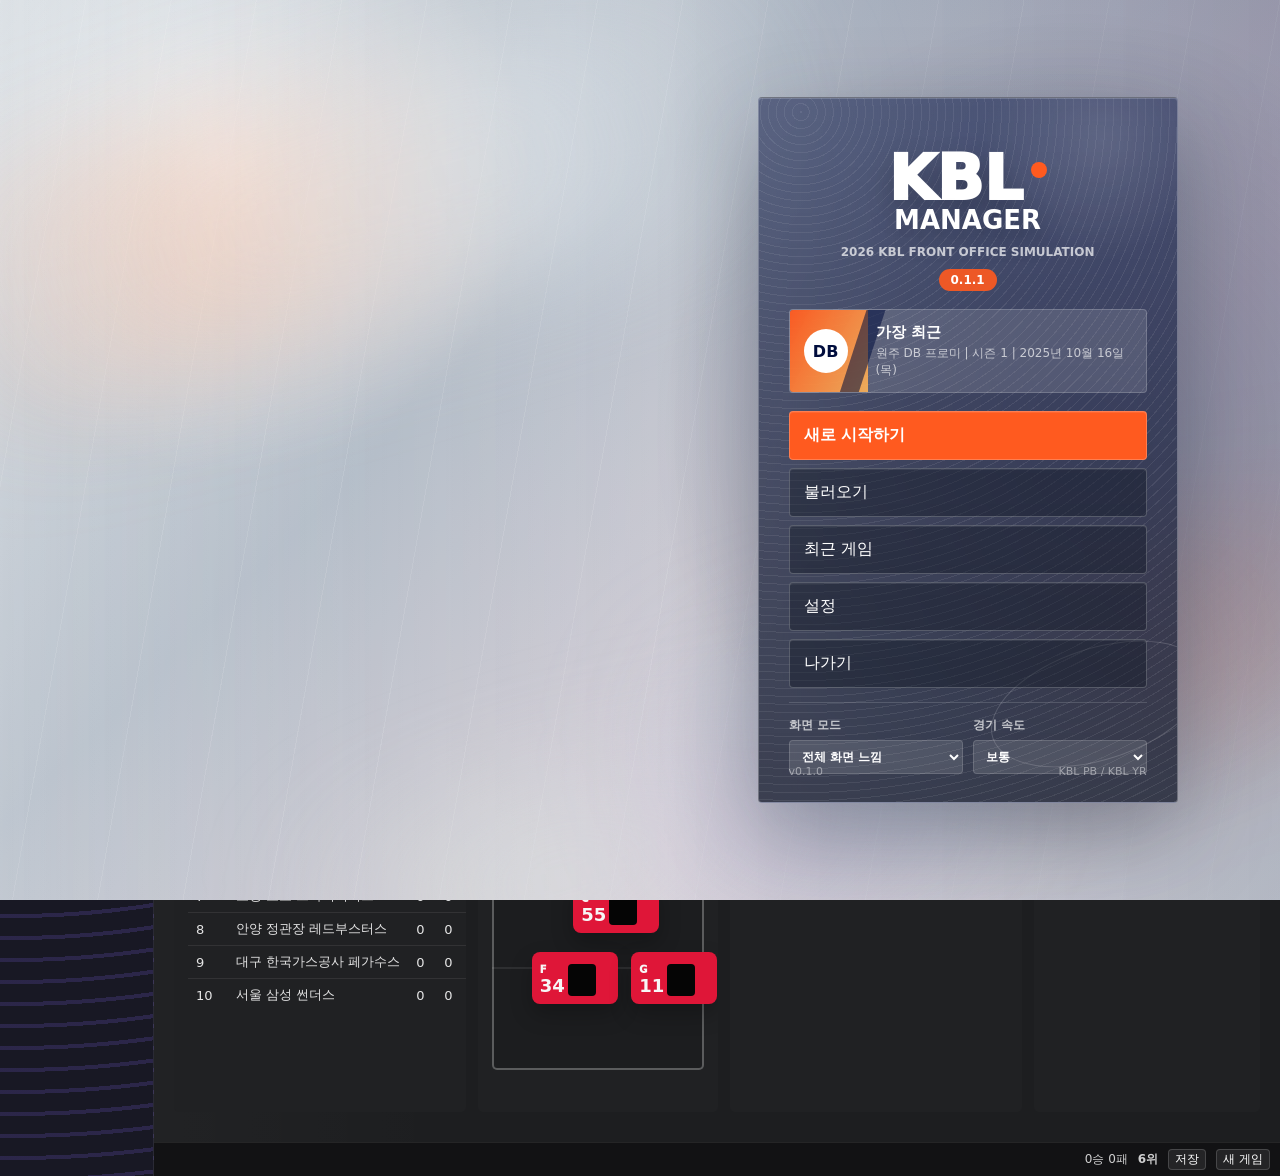
==== index.html @ bbc3db26 "Initial commit: KBL 매니저 게임 (포제션 매치엔진, 훈련/부상/성장 시스템) Co-Authored-By: Claude Sonnet 5 <noreply@anthrop" ====
<!doctype html>
<html lang="ko">
  <head>
    <meta charset="utf-8" />
    <meta name="viewport" content="width=device-width, initial-scale=1" />
    <title>KBL Manager</title>
    <link rel="stylesheet" href="styles.css?v=home-roster-1" />
  </head>
  <body>
    <section id="startScreen" class="start-screen" aria-label="KBL Manager 시작 화면">
      <div class="start-backdrop">
        <div class="aurora aurora-one"></div>
        <div class="aurora aurora-two"></div>
        <div class="aurora aurora-three"></div>
      </div>

      <div class="start-panel">
        <div class="start-logo">
          <span class="kbl-word">KBL</span>
          <span class="manager-word">MANAGER</span>
        </div>
        <p class="start-season">2026 KBL FRONT OFFICE SIMULATION</p>
        <div class="start-version">0.1.1</div>

        <div class="recent-save">
          <div class="save-badge">DB</div>
          <div>
            <strong>가장 최근</strong>
            <span id="startRecentText">원주 DB | 시즌 1 | 1일차</span>
          </div>
        </div>

        <div class="start-menu">
          <button class="start-button primary" id="startNewGame">새로 시작하기</button>
          <button class="start-button" id="startLoadGame">불러오기</button>
          <button class="start-button" id="startRecentGame">최근 게임</button>
          <button class="start-button" id="startSettings">설정</button>
          <button class="start-button" id="startExit">나가기</button>
        </div>

        <div id="startSettingsPanel" class="start-settings" hidden>
          <label>
            화면 모드
            <select>
              <option>전체 화면 느낌</option>
              <option>창 모드</option>
            </select>
          </label>
          <label>
            경기 속도
            <select>
              <option>보통</option>
              <option>빠르게</option>
              <option>천천히</option>
            </select>
          </label>
        </div>

        <footer class="start-footer">
          <span>v0.1.0</span>
          <span>KBL PB / KBL YR</span>
        </footer>
      </div>
    </section>

    <section id="teamSelectScreen" class="team-select-screen hidden" aria-label="구단 선택 화면">
      <div class="team-select-header">
        <button id="backToStart" class="back-button">←</button>
        <div>
          <p class="start-season">NEW CAREER</p>
          <h2>구단 선택</h2>
        </div>
      </div>

      <div class="team-select-layout">
        <div>
          <p class="team-select-copy">
            첫 시즌을 시작할 구단을 선택하세요. 로고 영역은 추후 실제 팀 엠블럼을 넣을 수 있도록 비워뒀습니다.
          </p>
          <div id="newTeamGrid" class="team-card-grid"></div>
        </div>

        <aside class="team-preview">
          <div class="preview-logo-slot" id="previewLogoSlot">LOGO</div>
          <p id="previewCity">연고지</p>
          <h3 id="previewTeamName">팀 선택</h3>
          <div class="preview-color-row">
            <span>팀 컬러</span>
            <strong id="previewColorName">-</strong>
          </div>
          <button id="confirmTeam" class="start-button primary">선택하고 시작</button>
        </aside>
      </div>
    </section>

    <section id="managerSetupScreen" class="manager-setup-screen hidden" aria-label="매니저 생성 화면">
      <div class="team-select-header">
        <button id="backToTeamSelect" class="back-button">←</button>
        <div>
          <p class="start-season">MANAGER PROFILE</p>
          <h2>매니저 생성</h2>
        </div>
      </div>

      <div class="manager-setup-layout">
        <section class="manager-form-panel">
          <label class="manager-name-field">
            매니저 이름
            <input id="managerNameInput" type="text" value="김감독" maxlength="16" />
          </label>

          <div class="manager-origin-list" id="managerOriginList"></div>
        </section>

        <section class="manager-attribute-panel">
          <div class="panel-heading">
            <h3>능력치 커스터마이징</h3>
            <span id="managerPointText">잔여 포인트 0</span>
          </div>
          <div id="managerAttributeList" class="manager-attribute-list"></div>
          <button id="confirmManager" class="start-button primary">커리어 시작</button>
        </section>
      </div>
    </section>

    <section id="careerIntroScreen" class="career-intro-screen hidden" aria-label="커리어 시작 안내">
      <div class="intro-office-bg">
        <div class="intro-wall-frame jersey"></div>
        <div class="intro-wall-frame photo one"></div>
        <div class="intro-wall-frame photo two"></div>
        <div class="intro-table"></div>
        <div class="intro-chair left"></div>
        <div class="intro-chair right"></div>
      </div>

      <header class="intro-topbar">
        <button id="introBack" class="intro-back-button">←</button>
        <strong>KM</strong>
        <button id="introNext" class="intro-next-button">다음 ›</button>
      </header>

      <main id="introContent" class="intro-content"></main>
    </section>

    <div class="app-shell">
      <aside class="sidebar">
        <div class="club-crest" id="clubCrest">KM</div>
        <label class="team-picker">
          <span>내 구단</span>
          <select id="teamSelect"></select>
        </label>
        <nav class="main-nav" aria-label="게임 메뉴">
          <button class="nav-button active" data-view="dashboard">홈</button>
          <button class="nav-button" data-view="inbox">수신함</button>
          <button class="nav-button" data-view="roster">선수단</button>
          <button class="nav-button" data-view="lineup">선수단 개요</button>
          <button class="nav-button" data-view="tactics">전술</button>
          <button class="nav-button" data-view="training">훈련</button>
          <button class="nav-button" data-view="schedule">주요 일정</button>
          <button class="nav-button" data-view="league">대회</button>
          <button class="nav-button" data-view="records">기록</button>
          <button class="nav-button" data-view="office">구단 정보</button>
          <button class="nav-button" data-view="office">구단 비전</button>
          <button class="nav-button" data-view="office">재정</button>
          <button class="nav-button" data-view="training">육성 센터</button>
        </nav>
      </aside>

      <main class="main-panel">
        <header class="game-topbar">
          <div class="club-title">
            <h2 id="clubName">팀 선택 중</h2>
            <p id="clubSubtitle">KBL 프리시즌</p>
          </div>
          <div class="search-strip">
            <span>검색</span>
            <strong id="topSummary">KBL 정규리그 준비 중</strong>
          </div>
          <div class="topbar-status">
            <span id="seasonLabel">시즌 1</span>
            <strong id="dateChip">프리시즌</strong>
            <button id="advanceDay" class="top-action-button">다음 읽기 ››</button>
            <button id="playNext" class="top-action-button subtle">다음 경기</button>
            <button id="finishSeason" class="top-action-button subtle" title="남은 정규시즌+플레이오프를 자동으로 진행">시즌 종료 ⏭</button>
          </div>
        </header>

        <div class="game-tabs">
          <button class="tab-button active">수신함</button>
          <button class="tab-button">소셜 피드</button>
          <button class="tab-button">뉴스</button>
          <button class="tab-button">리그 소식</button>
          <button class="tab-button">세계 소식</button>
          <button class="tab-button">이적 시장 뉴스</button>
        </div>

        <div class="game-content-shell">
          <aside class="inbox-panel">
            <button class="read-next-button">다음 읽기 ››</button>
            <div class="inbox-filter">
              <span>모든 항목</span>
              <button>≡</button>
            </div>
            <div id="inboxList" class="inbox-list"></div>
          </aside>
          <section id="viewRoot" class="view-root"></section>
        </div>

        <footer class="game-footer">
          <span id="recordText">0승 0패</span>
          <strong id="rankText">-위</strong>
          <button id="saveGame" class="footer-button">저장</button>
          <button id="resetGame" class="footer-button">새 게임</button>
        </footer>
      </main>
    </div>

    <template id="dashboardTemplate">
      <div class="metric-grid">
        <article class="metric-card">
          <span>리그 순위</span>
          <strong data-field="rank">-</strong>
          <p data-field="rankNote">개막 전입니다.</p>
        </article>
        <article class="metric-card">
          <span>팀 분위기</span>
          <strong data-field="morale">-</strong>
          <p>최근 경기와 로테이션 관리에 따라 변합니다.</p>
        </article>
        <article class="metric-card">
          <span>체력</span>
          <strong data-field="stamina">-</strong>
          <p>연전이 많을수록 소모됩니다.</p>
        </article>
        <article class="metric-card">
          <span>예산</span>
          <strong data-field="budget">-</strong>
          <p>스카우트와 트레이드 재료로 쓰입니다.</p>
        </article>
      </div>

      <div class="two-column">
        <section class="panel">
          <div class="panel-heading">
            <h3>오늘의 업무</h3>
            <button class="mini-button" data-action="staff-meeting">회의</button>
          </div>
          <ul class="task-list" data-field="tasks"></ul>
        </section>
        <section class="panel">
          <div class="panel-heading">
            <h3>최근 소식</h3>
          </div>
          <div class="news-feed" data-field="news"></div>
        </section>
      </div>
    </template>

    <script src="data/game_players.js?v=1"></script>
    <script src="engine.js?v=1"></script>
    <script src="app.js?v=home-roster-1"></script>
  </body>
</html>
---- styles.css ----
:root {
  color-scheme: light;
  --ink: #17202a;
  --muted: #667085;
  --line: #d8dee8;
  --paper: #f7f8fb;
  --panel: #ffffff;
  --kbl-pb: #000d3d;
  --kbl-yr: #ff5a1f;
  --navy: var(--kbl-pb);
  --teal: #0c7c7b;
  --red: #b83232;
  --gold: #d49a22;
  --green: #287d45;
  --shadow: 0 16px 40px rgba(23, 32, 42, 0.12);
}

* {
  box-sizing: border-box;
}

body {
  margin: 0;
  min-width: 320px;
  min-height: 100vh;
  color: var(--ink);
  background: var(--paper);
  font-family:
    "Segoe UI",
    "Malgun Gothic",
    system-ui,
    sans-serif;
}

button,
select {
  font: inherit;
}

button {
  cursor: pointer;
}

.start-screen {
  position: fixed;
  inset: 0;
  z-index: 20;
  display: grid;
  grid-template-columns: minmax(0, 1fr) minmax(330px, 420px);
  align-items: center;
  min-height: 100vh;
  padding: 52px clamp(24px, 8vw, 112px);
  overflow: hidden;
  color: #fff;
  background:
    radial-gradient(circle at 17% 18%, rgba(255, 255, 255, 0.66), transparent 24%),
    linear-gradient(135deg, #cfd6dc 0%, #aeb8c4 38%, #d6ccd4 70%, #edf0ef 100%);
}

.start-screen.hidden {
  display: none;
}

.start-backdrop {
  position: absolute;
  inset: 0;
  overflow: hidden;
}

.start-backdrop::before {
  position: absolute;
  inset: 0;
  content: "";
  background:
    linear-gradient(90deg, rgba(255, 255, 255, 0.28), transparent 30%, rgba(0, 13, 61, 0.08)),
    repeating-linear-gradient(100deg, rgba(255, 255, 255, 0.14) 0 1px, transparent 1px 84px);
  opacity: 0.74;
}

.start-backdrop::after {
  position: absolute;
  inset: 0;
  content: "";
  background:
    radial-gradient(circle at 84% 48%, rgba(0, 13, 61, 0.24), transparent 36%),
    linear-gradient(90deg, transparent 0%, rgba(255, 255, 255, 0.16) 52%, rgba(0, 13, 61, 0.2) 100%);
}

.aurora {
  position: absolute;
  border-radius: 999px;
  filter: blur(54px);
  opacity: 0.66;
  transform: rotate(-16deg);
  animation: aurora-drift 24s ease-in-out infinite alternate;
  will-change: transform, opacity;
}

.aurora-one {
  top: 8vh;
  left: -10vw;
  width: 76vw;
  height: 20vw;
  background: linear-gradient(90deg, transparent, rgba(247, 190, 160, 0.72), rgba(232, 238, 242, 0.78), transparent);
}

.aurora-two {
  right: -16vw;
  bottom: 12vh;
  width: 68vw;
  height: 18vw;
  background: linear-gradient(90deg, transparent, rgba(166, 193, 219, 0.76), rgba(255, 90, 31, 0.26), transparent);
  animation-duration: 30s;
  animation-delay: -8s;
}

.aurora-three {
  left: 22vw;
  bottom: -6vh;
  width: 58vw;
  height: 16vw;
  background: linear-gradient(90deg, transparent, rgba(215, 224, 221, 0.84), rgba(188, 175, 209, 0.5), transparent);
  animation-duration: 36s;
  animation-delay: -14s;
}

@keyframes aurora-drift {
  0% {
    opacity: 0.5;
    transform: translate3d(-2vw, -1vh, 0) rotate(-16deg) scale(1);
  }

  50% {
    opacity: 0.74;
    transform: translate3d(4vw, 2vh, 0) rotate(-10deg) scale(1.08);
  }

  100% {
    opacity: 0.58;
    transform: translate3d(8vw, -2vh, 0) rotate(-20deg) scale(1.02);
  }
}

.team-select-screen,
.manager-setup-screen {
  position: fixed;
  inset: 0;
  z-index: 21;
  min-height: 100vh;
  padding: 34px clamp(18px, 5vw, 72px);
  overflow-y: auto;
  color: #fff;
  background:
    radial-gradient(circle at 18% 10%, rgba(255, 90, 31, 0.26), transparent 28%),
    radial-gradient(circle at 84% 22%, rgba(255, 255, 255, 0.13), transparent 26%),
    linear-gradient(145deg, #000d3d 0%, #07184e 52%, #080b1e 100%);
}

.team-select-screen.hidden,
.manager-setup-screen.hidden {
  display: none;
}

.team-select-header {
  display: flex;
  align-items: center;
  gap: 18px;
  max-width: 1220px;
  margin: 0 auto 24px;
}

.team-select-header h2 {
  margin: 0;
  font-size: 38px;
}

.back-button {
  display: grid;
  width: 44px;
  height: 44px;
  place-items: center;
  border: 1px solid rgba(255, 255, 255, 0.18);
  border-radius: 8px;
  color: #fff;
  background: rgba(255, 255, 255, 0.1);
  font-size: 22px;
}

.team-select-layout {
  display: grid;
  grid-template-columns: minmax(0, 1fr) 330px;
  gap: 22px;
  max-width: 1220px;
  margin: 0 auto;
}

.team-select-copy {
  max-width: 680px;
  margin: 0 0 16px;
  color: rgba(255, 255, 255, 0.72);
}

.team-card-grid {
  display: grid;
  grid-template-columns: repeat(2, minmax(0, 1fr));
  gap: 10px;
}

.team-card {
  display: grid;
  grid-template-columns: 72px minmax(0, 1fr);
  align-items: center;
  min-height: 78px;
  border: 2px solid rgba(255, 255, 255, 0.08);
  border-radius: 8px;
  padding: 10px;
  color: var(--team-contrast, #fff);
  text-align: left;
  background: var(--team-color);
}

.team-card.active {
  border-color: var(--kbl-yr);
  box-shadow: 0 0 0 2px rgba(255, 90, 31, 0.28);
}

.team-logo-slot {
  display: grid;
  width: 54px;
  height: 54px;
  place-items: center;
  border: 1px dashed rgba(255, 255, 255, 0.55);
  border-radius: 8px;
  color: rgba(255, 255, 255, 0.76);
  font-size: 10px;
  font-weight: 900;
  background: rgba(0, 0, 0, 0.1);
}

.team-card strong,
.team-card span {
  display: block;
}

.team-card strong {
  overflow-wrap: anywhere;
  font-size: 18px;
  line-height: 1.15;
}

.team-card span {
  margin-top: 5px;
  font-size: 12px;
  opacity: 0.76;
}

.team-preview {
  position: sticky;
  top: 24px;
  align-self: start;
  padding: 24px;
  border: 1px solid rgba(255, 255, 255, 0.16);
  border-radius: 8px;
  background: rgba(255, 255, 255, 0.1);
  backdrop-filter: blur(12px);
}

.preview-logo-slot {
  display: grid;
  width: 120px;
  height: 120px;
  place-items: center;
  margin-bottom: 22px;
  border: 2px dashed rgba(255, 255, 255, 0.5);
  border-radius: 8px;
  color: rgba(255, 255, 255, 0.7);
  font-weight: 900;
  background: var(--preview-color, rgba(255, 255, 255, 0.1));
}

.team-preview p,
.team-preview h3 {
  margin: 0;
}

.team-preview p {
  color: rgba(255, 255, 255, 0.68);
  font-weight: 700;
}

.team-preview h3 {
  margin-top: 6px;
  font-size: 28px;
  line-height: 1.12;
}

.preview-color-row {
  display: flex;
  justify-content: space-between;
  gap: 12px;
  margin: 24px 0;
  padding-top: 18px;
  border-top: 1px solid rgba(255, 255, 255, 0.16);
  color: rgba(255, 255, 255, 0.72);
}

.preview-color-row strong {
  color: #fff;
}

.manager-setup-layout {
  display: grid;
  grid-template-columns: minmax(340px, 440px) minmax(0, 1fr);
  gap: 22px;
  max-width: 1220px;
  margin: 0 auto;
}

.manager-form-panel,
.manager-attribute-panel {
  border: 1px solid rgba(255, 255, 255, 0.16);
  border-radius: 8px;
  padding: 22px;
  background: rgba(255, 255, 255, 0.1);
  backdrop-filter: blur(12px);
}

.manager-name-field {
  display: grid;
  gap: 9px;
  margin-bottom: 18px;
  color: rgba(255, 255, 255, 0.74);
  font-size: 13px;
  font-weight: 800;
}

.manager-name-field input {
  width: 100%;
  border: 1px solid rgba(255, 255, 255, 0.18);
  border-radius: 8px;
  padding: 13px 14px;
  color: #fff;
  background: rgba(0, 13, 61, 0.44);
  font-size: 18px;
  font-weight: 800;
}

.manager-origin-list {
  display: grid;
  gap: 10px;
}

.origin-card {
  display: grid;
  grid-template-columns: 48px minmax(0, 1fr);
  align-items: center;
  gap: 12px;
  min-height: 78px;
  border: 2px solid rgba(255, 255, 255, 0.1);
  border-radius: 8px;
  padding: 12px;
  color: #fff;
  text-align: left;
  background: rgba(255, 255, 255, 0.1);
}

.origin-card.active {
  border-color: var(--kbl-yr);
  background: rgba(255, 90, 31, 0.18);
  box-shadow: 0 0 0 2px rgba(255, 90, 31, 0.2);
}

.origin-icon {
  display: grid;
  width: 48px;
  height: 48px;
  place-items: center;
  border-radius: 8px;
  color: var(--kbl-pb);
  background: #fff;
  font-weight: 950;
}

.origin-card strong,
.origin-card span {
  display: block;
}

.origin-card strong {
  font-size: 17px;
}

.origin-card span {
  margin-top: 5px;
  color: rgba(255, 255, 255, 0.7);
  font-size: 12px;
  line-height: 1.4;
}

.manager-attribute-panel .panel-heading {
  color: #fff;
}

.manager-attribute-panel .panel-heading span {
  color: rgba(255, 255, 255, 0.72);
  font-size: 13px;
  font-weight: 800;
}

.manager-attribute-list {
  display: grid;
  gap: 12px;
  margin-bottom: 18px;
}

.manager-attribute-row {
  display: grid;
  grid-template-columns: 150px minmax(160px, 1fr) 44px;
  align-items: center;
  gap: 14px;
  padding: 12px;
  border-radius: 8px;
  background: rgba(0, 13, 61, 0.38);
}

.manager-attribute-row label {
  color: rgba(255, 255, 255, 0.86);
  font-weight: 800;
}

.manager-attribute-row input {
  width: 100%;
  accent-color: var(--kbl-yr);
}

.manager-attribute-value {
  display: grid;
  min-width: 40px;
  place-items: center;
  border-radius: 999px;
  padding: 5px 8px;
  color: var(--kbl-pb);
  background: #fff;
  font-size: 13px;
  font-weight: 950;
}

.career-intro-screen {
  position: fixed;
  inset: 0;
  z-index: 22;
  min-height: 100vh;
  overflow: hidden;
  color: #fff;
  background:
    linear-gradient(rgba(0, 0, 0, 0.28), rgba(0, 0, 0, 0.45)),
    #5c5c58;
}

.career-intro-screen.hidden {
  display: none;
}

.intro-office-bg {
  position: absolute;
  inset: 0;
  overflow: hidden;
  background:
    linear-gradient(110deg, rgba(22, 22, 23, 0.42), transparent 44%),
    linear-gradient(180deg, #6d6e6a 0 18%, #9a9992 18% 52%, #3e3f40 52% 100%);
}

.intro-office-bg::before {
  position: absolute;
  inset: 0 0 auto;
  height: 130px;
  content: "";
  background:
    linear-gradient(90deg, rgba(255, 255, 255, 0.08) 1px, transparent 1px),
    linear-gradient(rgba(255, 255, 255, 0.08) 1px, transparent 1px),
    linear-gradient(180deg, #242424, #333);
  background-size: 86px 86px, 86px 86px, auto;
  transform: skewY(3deg);
  transform-origin: top left;
}

.intro-office-bg::after {
  position: absolute;
  inset: 46% 0 0;
  content: "";
  background:
    radial-gradient(circle at 52% 44%, rgba(255, 255, 255, 0.14), transparent 16%),
    linear-gradient(90deg, rgba(0, 0, 0, 0.34), transparent 35%, rgba(0, 0, 0, 0.44));
}

.intro-wall-frame {
  position: absolute;
  z-index: 1;
  border: 8px solid #181818;
  background: rgba(255, 255, 255, 0.26);
  box-shadow: 0 8px 22px rgba(0, 0, 0, 0.34);
}

.intro-wall-frame.jersey {
  top: 16%;
  right: 35%;
  width: 84px;
  height: 132px;
  background: linear-gradient(90deg, #aa2030 0 70%, #ddd 70%);
}

.intro-wall-frame.photo.one {
  top: 14%;
  right: 20%;
  width: 150px;
  height: 78px;
}

.intro-wall-frame.photo.two {
  top: 10%;
  right: 6%;
  width: 170px;
  height: 86px;
}

.intro-table {
  position: absolute;
  right: 24%;
  bottom: 12%;
  z-index: 1;
  width: 460px;
  height: 160px;
  background: linear-gradient(140deg, #5c4032, #261b18);
  box-shadow: 0 28px 70px rgba(0, 0, 0, 0.4);
  transform: skewX(-12deg);
}

.intro-chair {
  position: absolute;
  bottom: 18%;
  z-index: 1;
  width: 120px;
  height: 210px;
  border-radius: 8px;
  background: linear-gradient(180deg, #181818, #050505);
  opacity: 0.82;
}

.intro-chair.left {
  left: 16%;
}

.intro-chair.right {
  right: 17%;
}

.intro-topbar {
  position: relative;
  z-index: 3;
  display: grid;
  grid-template-columns: 86px 1fr 164px;
  align-items: center;
  height: 46px;
  background: rgba(20, 20, 20, 0.82);
}

.intro-topbar strong {
  justify-self: end;
  margin-right: 28px;
  font-weight: 950;
}

.intro-back-button,
.intro-next-button {
  height: 38px;
  border: 0;
  color: #fff;
}

.intro-back-button {
  width: 84px;
  background: transparent;
  font-size: 28px;
}

.intro-next-button {
  justify-self: end;
  width: 164px;
  border-radius: 4px;
  background: linear-gradient(180deg, #c98623, #a86911);
  font-weight: 900;
}

.intro-content {
  position: relative;
  z-index: 2;
  display: grid;
  min-height: calc(100vh - 46px);
  place-items: center;
  padding: 46px 24px;
}

.intro-card {
  width: min(1150px, 78vw);
  border-radius: 7px;
  background: rgba(25, 25, 25, 0.9);
  box-shadow: 0 22px 70px rgba(0, 0, 0, 0.42);
  overflow: hidden;
}

.intro-news-ribbon {
  display: flex;
  align-items: center;
  justify-content: space-between;
  height: 34px;
  padding: 0 14px;
  color: #111;
  background: #ffde2e;
  font-size: 12px;
  font-weight: 950;
}

.intro-article {
  display: grid;
  grid-template-columns: 300px minmax(0, 1fr);
  gap: 10px;
  padding: 24px;
}

.intro-article h2 {
  grid-column: 1 / -1;
  margin: 0 0 8px;
  color: #ffde2e;
  font-size: 26px;
}

.intro-media-stack {
  display: grid;
  gap: 10px;
}

.intro-image-placeholder,
.intro-welcome-card {
  min-height: 174px;
  border-radius: 3px;
  background:
    linear-gradient(135deg, rgba(255, 90, 31, 0.72), rgba(0, 13, 61, 0.76)),
    #333;
}

.intro-image-placeholder {
  display: grid;
  place-items: center;
  color: rgba(255, 255, 255, 0.8);
  font-size: 28px;
  font-weight: 950;
}

.intro-welcome-card {
  display: grid;
  align-content: end;
  padding: 22px;
}

.intro-welcome-card strong {
  font-size: 30px;
}

.intro-article-body {
  padding: 0 0 0 0;
  color: rgba(255, 255, 255, 0.94);
  font-size: 16px;
  line-height: 1.75;
}

.intro-dialogue {
  width: min(1150px, 80vw);
  display: grid;
  gap: 16px;
}

.intro-message {
  display: grid;
  grid-template-columns: 56px minmax(0, 1fr);
  gap: 14px;
  padding: 12px;
  border-radius: 7px;
  background: rgba(25, 25, 25, 0.92);
}

.intro-speaker {
  grid-column: 1 / -1;
  color: #ffa51f;
  font-size: 13px;
  font-weight: 950;
}

.intro-avatar {
  width: 44px;
  height: 44px;
  border-radius: 4px;
  background: #050505;
}

.intro-bubble {
  align-self: center;
  border: 1px solid rgba(255, 255, 255, 0.08);
  border-radius: 5px;
  padding: 12px 14px;
  background: rgba(255, 255, 255, 0.06);
}

.intro-team-card {
  border-radius: 7px;
  background: rgba(26, 26, 26, 0.88);
  overflow: hidden;
}

.intro-team-banner {
  display: grid;
  grid-template-columns: 170px minmax(0, 1fr) minmax(170px, 0.7fr);
  gap: 20px;
  align-items: center;
  padding: 18px;
  background: var(--intro-team-color, #b0202f);
}

.intro-logo-big {
  display: grid;
  width: 116px;
  height: 116px;
  place-items: center;
  border: 3px dashed rgba(255, 255, 255, 0.64);
  border-radius: 8px;
  font-weight: 950;
}

.intro-stars {
  color: #ffcc33;
  letter-spacing: 2px;
}

.intro-info-grid {
  display: grid;
  grid-template-columns: 1.2fr 1fr 0.7fr;
  gap: 18px;
  padding: 20px;
}

.intro-info-section h3,
.intro-list-panel h3 {
  margin: 0 0 12px;
  color: #ffa51f;
  font-size: 14px;
}

.intro-list {
  display: grid;
  gap: 9px;
}

.intro-list-row,
.intro-objective-row,
.intro-agreement-row {
  display: grid;
  grid-template-columns: minmax(0, 1fr) 112px 96px;
  align-items: center;
  gap: 12px;
  min-height: 36px;
  border-radius: 8px;
  padding: 8px 12px;
  background: rgba(20, 103, 113, 0.62);
}

.intro-objective-row:nth-child(even),
.intro-agreement-row:nth-child(even) {
  background: rgba(24, 64, 111, 0.62);
}

.intro-list-panel {
  width: min(1150px, 80vw);
  border-radius: 7px;
  padding: 16px;
  background: rgba(25, 25, 25, 0.9);
}

.intro-squad-grid {
  display: grid;
  grid-template-columns: 1.05fr 0.95fr;
  gap: 16px;
}

.intro-court {
  position: relative;
  min-height: 590px;
  border: 2px solid rgba(255, 255, 255, 0.24);
  border-radius: 6px;
  background:
    linear-gradient(rgba(255, 255, 255, 0.06) 2px, transparent 2px),
    rgba(255, 255, 255, 0.04);
  background-size: 100% 145px;
}

.intro-player-card {
  position: absolute;
  display: grid;
  grid-template-columns: 1fr 42px;
  align-items: end;
  width: 118px;
  height: 70px;
  border-radius: 8px;
  padding: 12px;
  background: #df1638;
  font-weight: 950;
  box-shadow: 0 10px 22px rgba(0, 0, 0, 0.24);
}

.intro-player-card small {
  display: block;
  font-size: 10px;
}

.intro-player-card strong {
  font-size: 22px;
}

.intro-transfer-list {
  max-height: 590px;
  overflow: auto;
}

.intro-transfer-row {
  display: grid;
  grid-template-columns: 42px minmax(0, 1fr);
  gap: 10px;
  padding: 11px 0;
  border-bottom: 1px solid rgba(255, 255, 255, 0.12);
}

.intro-transfer-row span {
  color: rgba(255, 255, 255, 0.64);
}

.intro-final-panel {
  width: min(1150px, 80vw);
  display: grid;
  gap: 14px;
}

.intro-agreement {
  border-radius: 7px;
  padding: 16px;
  background: rgba(25, 25, 25, 0.9);
}

.intro-agreement-row {
  grid-template-columns: minmax(0, 1fr) 120px 90px;
  margin-top: 10px;
  background: rgba(255, 255, 255, 0.08);
}

.intro-toggle {
  display: inline-grid;
  grid-template-columns: 1fr 1fr;
  border-radius: 5px;
  overflow: hidden;
  background: rgba(255, 255, 255, 0.14);
}

.intro-toggle span {
  padding: 6px 12px;
  text-align: center;
}

.intro-toggle span:first-child {
  color: #1c1c1c;
  background: #ffa51f;
  font-weight: 950;
}

.start-panel {
  position: relative;
  z-index: 1;
  grid-column: 2;
  width: 100%;
  min-height: 600px;
  padding: 54px 30px 28px;
  overflow: hidden;
  border: 1px solid rgba(255, 255, 255, 0.28);
  border-radius: 4px;
  background:
    linear-gradient(180deg, rgba(0, 13, 61, 0.58), rgba(12, 18, 36, 0.76)),
    rgba(255, 255, 255, 0.16);
  box-shadow:
    0 30px 90px rgba(20, 31, 51, 0.34),
    inset 0 1px 0 rgba(255, 255, 255, 0.18);
  backdrop-filter: blur(18px) saturate(118%);
}

.start-panel::before {
  position: absolute;
  inset: 0;
  pointer-events: none;
  content: "";
  background:
    radial-gradient(circle at 82% 6%, rgba(255, 255, 255, 0.32), transparent 16%),
    linear-gradient(120deg, rgba(255, 255, 255, 0.12), transparent 42%),
    repeating-radial-gradient(circle at 10% 2%, rgba(255, 255, 255, 0.18) 0 1px, transparent 1px 8px);
  opacity: 0.42;
}

.start-panel::after {
  position: absolute;
  right: -32px;
  bottom: 42px;
  width: 220px;
  height: 110px;
  border: 1px solid rgba(255, 255, 255, 0.16);
  border-radius: 50%;
  content: "";
  transform: rotate(-18deg);
}

.start-logo {
  position: relative;
  z-index: 1;
  display: grid;
  gap: 2px;
  justify-items: center;
  margin-bottom: 12px;
  letter-spacing: 0;
}

.kbl-word {
  color: #fff;
  font-size: 62px;
  font-weight: 950;
  line-height: 0.86;
  text-shadow: 0 12px 28px rgba(0, 0, 0, 0.22);
}

.kbl-word::after {
  display: inline-block;
  width: 16px;
  height: 16px;
  margin-left: 8px;
  border-radius: 50%;
  background: var(--kbl-yr);
  content: "";
  transform: translateY(-22px);
}

.manager-word {
  color: #fff;
  font-size: 26px;
  font-weight: 900;
  line-height: 1;
  text-shadow: 0 12px 28px rgba(0, 0, 0, 0.22);
}

.start-season {
  position: relative;
  z-index: 1;
  margin: 0 0 10px;
  color: rgba(255, 255, 255, 0.7);
  text-align: center;
  font-size: 12px;
  font-weight: 800;
}

.start-version {
  position: relative;
  z-index: 1;
  width: max-content;
  margin: 0 auto 18px;
  border-radius: 999px;
  padding: 4px 12px;
  color: #fff;
  background: rgba(255, 90, 31, 0.9);
  font-size: 12px;
  font-weight: 900;
}

.recent-save {
  position: relative;
  z-index: 1;
  display: flex;
  align-items: center;
  gap: 13px;
  min-height: 72px;
  margin-bottom: 18px;
  overflow: hidden;
  border: 1px solid rgba(255, 255, 255, 0.18);
  border-radius: 4px;
  padding: 13px 13px 13px 86px;
  background: rgba(255, 255, 255, 0.13);
}

.recent-save::before {
  position: absolute;
  inset: 0 auto 0 0;
  width: 78px;
  background: linear-gradient(120deg, rgba(255, 90, 31, 0.96), rgba(255, 182, 88, 0.88));
  content: "";
}

.recent-save::after {
  position: absolute;
  top: -16px;
  left: 64px;
  width: 18px;
  height: 112px;
  background: rgba(0, 13, 61, 0.56);
  content: "";
  transform: rotate(18deg);
}

.save-badge {
  position: absolute;
  left: 14px;
  z-index: 1;
  display: grid;
  width: 44px;
  height: 44px;
  place-items: center;
  border: 2px solid rgba(255, 255, 255, 0.55);
  border-radius: 50%;
  color: var(--kbl-pb);
  background: #fff;
  font-weight: 900;
}

.recent-save strong,
.recent-save span {
  position: relative;
  z-index: 1;
  display: block;
}

.recent-save strong {
  font-size: 15px;
}

.recent-save span {
  margin-top: 3px;
  color: rgba(255, 255, 255, 0.68);
  font-size: 12px;
}

.start-menu {
  position: relative;
  z-index: 1;
  display: grid;
  gap: 8px;
}

.start-button {
  width: 100%;
  border: 1px solid rgba(255, 255, 255, 0.22);
  border-radius: 4px;
  padding: 13px 14px;
  color: #fff;
  text-align: left;
  background: rgba(18, 24, 37, 0.42);
  box-shadow: inset 0 1px 0 rgba(255, 255, 255, 0.08);
}

.start-button:hover,
.start-button:focus-visible {
  outline: 0;
  border-color: rgba(255, 255, 255, 0.38);
  background: rgba(255, 255, 255, 0.18);
}

.start-button.primary {
  color: #fff;
  background: var(--kbl-yr);
  font-weight: 900;
}

.start-settings {
  position: relative;
  z-index: 1;
  display: grid;
  grid-template-columns: 1fr 1fr;
  gap: 10px;
  margin-top: 14px;
  padding-top: 14px;
  border-top: 1px solid rgba(255, 255, 255, 0.14);
}

.start-settings label {
  display: grid;
  gap: 6px;
  color: rgba(255, 255, 255, 0.7);
  font-size: 12px;
  font-weight: 700;
}

.start-settings select {
  min-width: 0;
  border: 1px solid rgba(255, 255, 255, 0.14);
  border-radius: 4px;
  padding: 8px;
  color: #fff;
  background: rgba(255, 255, 255, 0.12);
}

.start-settings option {
  color: var(--ink);
}

.start-footer {
  position: absolute;
  right: 30px;
  bottom: 24px;
  left: 30px;
  z-index: 1;
  display: flex;
  justify-content: space-between;
  gap: 12px;
  margin-top: 0;
  color: rgba(255, 255, 255, 0.46);
  font-size: 11px;
}

@media (prefers-reduced-motion: reduce) {
  .aurora {
    animation: none;
  }
}

.app-shell {
  display: grid;
  grid-template-columns: 280px minmax(0, 1fr);
  min-height: 100vh;
}

.sidebar {
  display: flex;
  flex-direction: column;
  gap: 22px;
  padding: 24px 18px;
  color: #fff;
  background: linear-gradient(180deg, var(--kbl-pb), #061d54 58%, #0e1430);
}

.brand {
  display: flex;
  align-items: center;
  gap: 12px;
}

.brand-mark {
  display: grid;
  width: 46px;
  height: 46px;
  place-items: center;
  border: 2px solid rgba(255, 255, 255, 0.65);
  border-radius: 8px;
  color: #fff;
  font-weight: 800;
  letter-spacing: 0;
}

.brand h1,
.brand p,
.topbar h2,
.topbar p,
.hero-copy h3,
.hero-copy p {
  margin: 0;
}

.brand h1 {
  font-size: 22px;
  line-height: 1.1;
}

.brand p {
  margin-top: 4px;
  color: rgba(255, 255, 255, 0.72);
  font-size: 13px;
}

.team-picker {
  display: grid;
  gap: 8px;
  color: rgba(255, 255, 255, 0.78);
  font-size: 13px;
}

.team-picker select {
  width: 100%;
  border: 1px solid rgba(255, 255, 255, 0.26);
  border-radius: 8px;
  padding: 10px 12px;
  color: #fff;
  background: rgba(255, 255, 255, 0.12);
}

.team-picker option {
  color: var(--ink);
}

.main-nav {
  display: grid;
  gap: 6px;
}

.nav-button,
.secondary-button,
.ghost-button,
.primary-button,
.mini-button {
  border: 0;
  border-radius: 8px;
  transition:
    transform 120ms ease,
    background 120ms ease,
    color 120ms ease;
}

.nav-button {
  padding: 11px 12px;
  color: rgba(255, 255, 255, 0.76);
  text-align: left;
  background: transparent;
}

.nav-button:hover,
.nav-button.active {
  color: #fff;
  background: rgba(255, 255, 255, 0.14);
}

.save-panel {
  display: grid;
  grid-template-columns: 1fr 1fr;
  gap: 8px;
  margin-top: auto;
}

.secondary-button,
.ghost-button {
  padding: 10px;
}

.secondary-button {
  color: var(--navy);
  background: #fff;
}

.ghost-button {
  color: #fff;
  background: rgba(255, 255, 255, 0.16);
}

.main-panel {
  min-width: 0;
  padding: 24px;
}

.topbar {
  display: flex;
  align-items: center;
  justify-content: space-between;
  gap: 18px;
  margin-bottom: 18px;
}

.eyebrow {
  color: var(--muted);
  font-size: 13px;
  font-weight: 700;
}

.topbar h2 {
  margin-top: 3px;
  font-size: 30px;
  letter-spacing: 0;
}

.topbar-actions {
  display: flex;
  align-items: center;
  gap: 10px;
}

.date-chip {
  min-width: 126px;
  padding: 9px 12px;
  border: 1px solid var(--line);
  border-radius: 8px;
  color: var(--muted);
  text-align: center;
  background: #fff;
}

.primary-button {
  padding: 10px 14px;
  color: #fff;
  background: var(--kbl-yr);
}

.primary-button.dark {
  background: var(--navy);
}

.primary-button:active,
.secondary-button:active,
.ghost-button:active,
.mini-button:active {
  transform: translateY(1px);
}

.court-hero {
  position: relative;
  display: grid;
  grid-template-columns: minmax(0, 1fr) auto;
  align-items: end;
  min-height: 190px;
  margin-bottom: 20px;
  overflow: hidden;
  border-radius: 8px;
  color: #fff;
  background:
    linear-gradient(120deg, rgba(0, 13, 61, 0.96), rgba(255, 90, 31, 0.72)),
    var(--kbl-pb);
  box-shadow: var(--shadow);
}

.court-lines {
  position: absolute;
  inset: 0;
  opacity: 0.32;
}

.court-lines::before,
.court-lines::after,
.center-circle,
.paint,
.hoop {
  position: absolute;
  border: 2px solid rgba(255, 255, 255, 0.68);
}

.court-lines::before {
  content: "";
  top: 0;
  bottom: 0;
  left: 50%;
}

.center-circle {
  top: 50%;
  left: 50%;
  width: 92px;
  height: 92px;
  border-radius: 50%;
  transform: translate(-50%, -50%);
}

.paint {
  top: 46px;
  width: 104px;
  height: 98px;
}

.paint.left {
  left: 0;
}

.paint.right {
  right: 0;
}

.hoop {
  top: 86px;
  width: 18px;
  height: 18px;
  border-radius: 50%;
}

.hoop.left {
  left: 20px;
}

.hoop.right {
  right: 20px;
}

.hero-copy,
.hero-score {
  position: relative;
  z-index: 1;
  padding: 24px;
}

.hero-copy p {
  color: rgba(255, 255, 255, 0.75);
  font-weight: 700;
}

.hero-copy h3 {
  margin-top: 6px;
  font-size: 38px;
  line-height: 1.05;
}

.hero-score {
  display: grid;
  justify-items: end;
  gap: 8px;
  min-width: 170px;
}

.hero-score span {
  color: rgba(255, 255, 255, 0.78);
}

.hero-score strong {
  font-size: 32px;
}

.view-root {
  display: grid;
  gap: 18px;
}

.metric-grid {
  display: grid;
  grid-template-columns: repeat(4, minmax(0, 1fr));
  gap: 14px;
}

.metric-card,
.panel,
.table-wrap,
.lineup-slot,
.tactic-box {
  border: 1px solid var(--line);
  border-radius: 8px;
  background: var(--panel);
}

.metric-card {
  padding: 16px;
}

.metric-card span {
  color: var(--muted);
  font-size: 13px;
  font-weight: 700;
}

.metric-card strong {
  display: block;
  margin-top: 8px;
  font-size: 30px;
}

.metric-card p {
  margin: 8px 0 0;
  color: var(--muted);
  font-size: 13px;
  line-height: 1.45;
}

.two-column {
  display: grid;
  grid-template-columns: minmax(0, 1fr) minmax(0, 1fr);
  gap: 18px;
}

.panel {
  padding: 18px;
}

.panel-heading {
  display: flex;
  align-items: center;
  justify-content: space-between;
  gap: 12px;
  margin-bottom: 12px;
}

.panel h3 {
  margin: 0;
  font-size: 18px;
}

.mini-button {
  padding: 7px 10px;
  color: #fff;
  background: var(--kbl-yr);
}

.task-list {
  display: grid;
  gap: 10px;
  padding: 0;
  margin: 0;
  list-style: none;
}

.task-list li,
.news-item,
.schedule-item {
  display: flex;
  justify-content: space-between;
  gap: 12px;
  padding: 11px 0;
  border-bottom: 1px solid var(--line);
}

.task-list li:last-child,
.news-item:last-child,
.schedule-item:last-child {
  border-bottom: 0;
}

.news-feed {
  display: grid;
}

.news-item span,
.schedule-item span {
  color: var(--muted);
  font-size: 13px;
}

.table-wrap {
  overflow-x: auto;
}

table {
  width: 100%;
  border-collapse: collapse;
  min-width: 680px;
  background: #fff;
}

th,
td {
  padding: 12px 14px;
  border-bottom: 1px solid var(--line);
  text-align: left;
  white-space: nowrap;
}

th {
  color: var(--muted);
  font-size: 12px;
  text-transform: uppercase;
  background: #f1f4f8;
}

tr:last-child td {
  border-bottom: 0;
}

.rating-pill,
.status-pill {
  display: inline-grid;
  min-width: 42px;
  place-items: center;
  border-radius: 999px;
  padding: 4px 8px;
  color: #fff;
  font-size: 12px;
  font-weight: 800;
  background: var(--teal);
}

.status-pill.win {
  background: var(--green);
}

.status-pill.loss {
  background: var(--red);
}

.lineup-grid {
  display: grid;
  grid-template-columns: repeat(5, minmax(0, 1fr));
  gap: 12px;
}

.lineup-slot {
  min-height: 132px;
  padding: 14px;
}

.lineup-slot span {
  color: var(--muted);
  font-size: 12px;
  font-weight: 800;
}

.lineup-slot strong {
  display: block;
  margin-top: 12px;
  font-size: 17px;
}

.lineup-slot p {
  margin: 8px 0 0;
  color: var(--muted);
  font-size: 13px;
}

.tactic-grid {
  display: grid;
  grid-template-columns: repeat(3, minmax(0, 1fr));
  gap: 14px;
}

.tactic-box {
  padding: 16px;
}

.tactic-box label {
  display: grid;
  gap: 10px;
  color: var(--muted);
  font-size: 13px;
  font-weight: 700;
}

.tactic-box input {
  width: 100%;
  accent-color: var(--teal);
}

.tactic-value {
  color: var(--ink);
  font-size: 24px;
  font-weight: 800;
}

.empty-state {
  padding: 24px;
  border: 1px dashed var(--line);
  border-radius: 8px;
  color: var(--muted);
  background: #fff;
}

@media (max-width: 980px) {
  .start-screen {
    grid-template-columns: 1fr;
    padding: 28px;
  }

  .start-panel {
    grid-column: 1;
    max-width: 430px;
    margin-left: auto;
    min-height: 580px;
  }

  .team-select-layout {
    grid-template-columns: 1fr;
  }

  .team-preview,
  .manager-setup-layout {
    position: static;
  }

  .manager-setup-layout {
    grid-template-columns: 1fr;
  }

  .app-shell {
    grid-template-columns: 1fr;
  }

  .sidebar {
    position: static;
  }

  .main-nav,
  .metric-grid,
  .two-column,
  .lineup-grid,
  .tactic-grid {
    grid-template-columns: 1fr 1fr;
  }
}

@media (max-width: 640px) {
  .start-screen {
    align-items: end;
    padding: 16px;
  }

  .start-panel {
    max-width: none;
    min-height: auto;
    padding: 24px;
  }

  .kbl-word {
    font-size: 44px;
  }

  .start-settings {
    grid-template-columns: 1fr;
  }

  .start-footer {
    position: static;
    margin-top: 22px;
  }

  .team-select-header h2 {
    font-size: 30px;
  }

  .team-card-grid {
    grid-template-columns: 1fr;
  }

  .manager-attribute-row {
    grid-template-columns: 1fr;
    gap: 8px;
  }

  .main-panel,
  .sidebar {
    padding: 16px;
  }

  .topbar,
  .topbar-actions,
  .court-hero {
    align-items: stretch;
    grid-template-columns: 1fr;
    flex-direction: column;
  }

  .topbar-actions {
    display: grid;
    grid-template-columns: 1fr;
  }

  .main-nav,
  .metric-grid,
  .two-column,
  .lineup-grid,
  .tactic-grid {
    grid-template-columns: 1fr;
  }

  .hero-score {
    justify-items: start;
    padding-top: 0;
  }

  .hero-copy h3 {
    font-size: 30px;
  }
}

/* FM-inspired in-game shell */
.app-shell {
  grid-template-columns: 154px minmax(0, 1fr);
  min-height: 100vh;
  color: #f7f7f7;
  background:
    radial-gradient(circle at 8% 18%, rgba(255, 90, 31, 0.12), transparent 22%),
    linear-gradient(135deg, #17181d, #202024 48%, #15161a);
}

.app-shell .sidebar {
  gap: 12px;
  padding: 10px 0 14px;
  border-right: 1px solid rgba(255, 255, 255, 0.08);
  background:
    radial-gradient(circle at 18% 20%, rgba(255, 255, 255, 0.08), transparent 14%),
    repeating-radial-gradient(circle at 12px 12px, rgba(95, 76, 170, 0.28) 0 4px, transparent 4px 22px),
    #181824;
}

.club-crest {
  display: grid;
  width: 86px;
  height: 106px;
  place-items: center;
  margin: 50px auto 6px;
  border: 4px solid #fff;
  border-radius: 0 0 18px 18px;
  color: #fff;
  background: var(--crest-color, var(--kbl-yr));
  font-size: 24px;
  font-weight: 950;
  box-shadow: 0 12px 28px rgba(0, 0, 0, 0.28);
}

.app-shell .team-picker {
  padding: 0 10px;
}

.app-shell .team-picker span {
  display: none;
}

.app-shell .team-picker select {
  border-radius: 3px;
  padding: 7px;
  font-size: 12px;
  background: rgba(0, 0, 0, 0.28);
}

.app-shell .main-nav {
  gap: 0;
}

.app-shell .nav-button {
  position: relative;
  min-height: 36px;
  border-radius: 0;
  padding: 8px 12px 8px 36px;
  color: rgba(255, 255, 255, 0.82);
  font-size: 13px;
}

.app-shell .nav-button::before {
  position: absolute;
  left: 9px;
  width: 16px;
  text-align: center;
  content: "●";
  color: rgba(255, 255, 255, 0.5);
}

.app-shell .nav-button.active {
  color: #fff;
  background: rgba(255, 165, 31, 0.25);
}

.app-shell .nav-button.active::after {
  position: absolute;
  top: 0;
  bottom: 0;
  left: 0;
  width: 4px;
  background: #ffa51f;
  content: "";
}

.main-panel {
  display: grid;
  grid-template-rows: auto auto minmax(0, 1fr) auto;
  min-height: 100vh;
  padding: 0;
  background: #1c1d20;
}

.game-topbar {
  display: grid;
  grid-template-columns: 300px minmax(0, 1fr) 330px;
  align-items: center;
  min-height: 52px;
  border-bottom: 1px solid rgba(255, 255, 255, 0.08);
  background: rgba(18, 18, 20, 0.96);
}

.club-title {
  padding: 0 18px;
}

.club-title h2 {
  margin: 0;
  font-size: 21px;
}

.club-title p {
  margin: 2px 0 0;
  color: rgba(255, 255, 255, 0.7);
  font-size: 12px;
}

.search-strip {
  min-height: 48px;
  border: 1px solid rgba(255, 255, 255, 0.13);
  padding: 8px 14px;
  background: rgba(255, 255, 255, 0.03);
}

.search-strip span {
  margin-right: 14px;
  color: rgba(255, 255, 255, 0.58);
}

.search-strip strong {
  font-size: 14px;
}

.topbar-status {
  display: flex;
  align-items: center;
  justify-content: flex-end;
  gap: 10px;
  padding: 0 10px;
}

.topbar-status span {
  color: rgba(255, 255, 255, 0.7);
  font-size: 12px;
}

.topbar-status strong {
  color: #ffa51f;
  font-size: 16px;
}

.top-action-button {
  border: 1px solid rgba(255, 185, 70, 0.5);
  border-radius: 5px;
  padding: 10px 18px;
  color: #fff;
  background: linear-gradient(180deg, #c98623, #a86911);
  font-weight: 900;
}

.top-action-button.subtle {
  padding-inline: 12px;
  background: rgba(255, 255, 255, 0.09);
  border-color: rgba(255, 255, 255, 0.16);
}

.game-tabs {
  display: flex;
  gap: 20px;
  min-height: 38px;
  padding: 0 12px;
  border-bottom: 1px solid rgba(255, 255, 255, 0.08);
  background: #1b1b1e;
}

.tab-button {
  border: 0;
  border-bottom: 2px solid transparent;
  color: #fff;
  background: transparent;
  font-size: 13px;
}

.tab-button.active {
  color: #fff;
  border-bottom-color: #ffa51f;
}

.game-content-shell {
  display: grid;
  grid-template-columns: 320px minmax(0, 1fr);
  min-height: 0;
}

.game-content-shell.no-inbox {
  grid-template-columns: minmax(0, 1fr);
}

.game-content-shell.no-inbox .inbox-panel {
  display: none;
}

.inbox-panel {
  min-height: 0;
  padding: 14px 12px;
  border-right: 1px solid rgba(255, 255, 255, 0.08);
  background: #191a1d;
}

.read-next-button {
  width: 100%;
  border: 1px solid rgba(255, 185, 70, 0.46);
  border-radius: 6px;
  padding: 12px;
  color: #fff;
  background: linear-gradient(180deg, #c98623, #a86911);
  font-weight: 900;
}

.inbox-filter {
  display: flex;
  justify-content: space-between;
  margin: 14px 0;
  border-top: 1px solid rgba(255, 255, 255, 0.08);
  border-bottom: 1px solid rgba(255, 255, 255, 0.08);
  padding: 12px 4px;
  color: rgba(255, 255, 255, 0.8);
}

.inbox-filter button {
  border: 0;
  color: #fff;
  background: transparent;
}

.inbox-list {
  display: grid;
  gap: 0;
  max-height: calc(100vh - 210px);
  overflow: auto;
}

.inbox-item {
  border: 0;
  border-left: 4px solid transparent;
  padding: 12px;
  color: #fff;
  text-align: left;
  background: transparent;
}

.inbox-item + .inbox-item {
  border-top: 1px solid rgba(255, 255, 255, 0.07);
}

.inbox-item.active {
  border-left-color: #ffa51f;
  background: rgba(154, 111, 42, 0.42);
}

.inbox-item span {
  display: flex;
  justify-content: space-between;
  gap: 10px;
  color: rgba(255, 255, 255, 0.84);
  font-size: 12px;
}

.inbox-item em {
  color: #fff;
  font-style: normal;
}

.inbox-item p {
  margin: 6px 0 0;
  line-height: 1.35;
}

.view-root {
  min-width: 0;
  padding: 28px 20px 30px;
  background:
    linear-gradient(90deg, rgba(255, 255, 255, 0.02), transparent 26%),
    #1d1e20;
  overflow: auto;
}

.mail-article {
  max-width: 1180px;
  margin: 0 auto;
  color: #fff;
}

.article-header {
  display: grid;
  grid-template-columns: 90px 92px minmax(0, 1fr);
  align-items: center;
  gap: 18px;
  border-bottom: 1px solid rgba(255, 255, 255, 0.14);
  padding-bottom: 18px;
}

.staff-portrait,
.manager-photo {
  border-radius: 6px;
  background:
    radial-gradient(circle at 50% 34%, #c69b77 0 18%, transparent 19%),
    linear-gradient(180deg, #414141, #111);
}

.staff-portrait {
  width: 74px;
  height: 92px;
}

.article-crest {
  display: grid;
  width: 86px;
  height: 100px;
  place-items: center;
  border: 4px solid #fff;
  border-radius: 0 0 16px 16px;
  background: var(--article-color);
  font-weight: 950;
}

.article-header p {
  margin: 0;
  color: rgba(255, 255, 255, 0.7);
}

.article-header h1 {
  margin: 4px 0 0;
  font-size: 20px;
}

.article-intro {
  margin: 12px 0;
  font-size: 15px;
  line-height: 1.65;
}

.news-card {
  position: relative;
  border-radius: 5px;
  padding: 22px;
  background: #242426;
}

.news-ribbon {
  position: absolute;
  top: 0;
  right: 0;
  min-width: 104px;
  padding: 8px 12px;
  color: rgba(255, 255, 255, 0.72);
  text-align: right;
  background: #9d8124;
  font-size: 11px;
}

.news-card h2 {
  margin: 0 0 16px;
  font-size: 24px;
}

.news-card p {
  max-width: 980px;
  line-height: 1.75;
}

.article-grid {
  display: grid;
  grid-template-columns: 250px minmax(0, 1fr);
  gap: 14px;
  margin-top: 14px;
}

.manager-card,
.career-line {
  border-radius: 6px;
  padding: 14px;
  background: #2b2b2d;
}

.manager-card {
  display: grid;
  justify-items: center;
  gap: 8px;
}

.manager-photo {
  width: 100%;
  height: 138px;
}

.manager-card strong {
  color: #7fc5ff;
}

.manager-card span {
  color: rgba(255, 255, 255, 0.76);
}

.career-line h3 {
  margin: 0 0 14px;
  color: #ffa51f;
}

.timeline-node {
  display: inline-grid;
  place-items: center;
  border-radius: 999px;
  padding: 7px 12px;
  background: #ffa51f;
  color: #111;
  font-weight: 950;
}

.game-footer {
  display: flex;
  align-items: center;
  justify-content: flex-end;
  gap: 10px;
  min-height: 34px;
  border-top: 1px solid rgba(255, 255, 255, 0.08);
  padding: 0 10px;
  background: rgba(18, 18, 20, 0.96);
  color: rgba(255, 255, 255, 0.8);
  font-size: 12px;
}

.footer-button {
  border: 1px solid rgba(255, 255, 255, 0.16);
  border-radius: 4px;
  color: #fff;
  background: rgba(255, 255, 255, 0.08);
}

.home-dashboard {
  display: grid;
  gap: 12px;
}

.home-hero {
  display: grid;
  grid-template-columns: 1.1fr 1.1fr 1fr 1fr;
  gap: 12px;
  min-height: 210px;
  padding-bottom: 12px;
  border-bottom: 1px solid rgba(255, 255, 255, 0.08);
}

.home-versus,
.home-next-match,
.home-schedule,
.home-news,
.home-panel {
  border-radius: 5px;
  background: #202123;
}

.home-versus {
  position: relative;
  display: grid;
  grid-template-columns: 1fr auto 1fr;
  align-items: center;
  overflow: hidden;
  min-height: 190px;
  padding: 18px;
}

.home-manager-face {
  width: 94px;
  height: 126px;
  border-radius: 8px;
  background:
    radial-gradient(circle at 50% 28%, #bc8b65 0 23%, transparent 24%),
    linear-gradient(180deg, #353535, #111);
  justify-self: center;
}

.home-versus > strong {
  font-size: 28px;
}

.home-team-watermark {
  display: grid;
  width: 120px;
  height: 130px;
  place-items: center;
  border: 3px solid rgba(255, 255, 255, 0.18);
  border-radius: 0 0 18px 18px;
  color: rgba(255, 255, 255, 0.32);
  background: color-mix(in srgb, var(--home-team-color), transparent 38%);
  font-size: 24px;
  font-weight: 950;
}

.home-next-match,
.home-schedule,
.home-news {
  padding: 16px;
}

.home-next-match span,
.home-schedule h3,
.home-news h3,
.home-panel h3 {
  color: #ffa51f;
  font-size: 13px;
}

.home-next-match h2 {
  margin: 8px 0;
  font-size: 20px;
}

.home-next-match p {
  color: rgba(255, 255, 255, 0.76);
}

.home-record-row {
  display: grid;
  grid-template-columns: repeat(3, 1fr);
  gap: 10px;
  margin-top: 18px;
}

.home-record-row span {
  display: grid;
  place-items: center;
  border-radius: 999px;
  padding: 8px;
  background: rgba(255, 255, 255, 0.07);
}

.home-record-row strong {
  margin-top: 4px;
  color: #ffa51f;
}

.home-schedule ul {
  display: grid;
  gap: 7px;
  padding: 0;
  margin: 10px 0 0;
  list-style: none;
}

.home-schedule li {
  display: grid;
  grid-template-columns: 52px minmax(0, 1fr) 48px;
  gap: 8px;
  border-radius: 6px;
  padding: 8px;
  background: rgba(255, 255, 255, 0.05);
}

.home-schedule em,
.home-news p {
  color: rgba(255, 255, 255, 0.68);
  font-style: normal;
}

.home-lower-grid {
  display: grid;
  grid-template-columns: 1.1fr 0.9fr 1.1fr 0.85fr;
  gap: 12px;
  min-height: 520px;
}

.home-panel {
  padding: 14px;
  overflow: hidden;
}

.league-table-panel table {
  min-width: 0;
  font-size: 13px;
}

.league-table-panel th,
.league-table-panel td {
  padding: 7px 8px;
}

.league-table-panel tr.mine td {
  background: rgba(255, 165, 31, 0.18);
}

.mini-court {
  position: relative;
  min-height: 420px;
  border: 2px solid rgba(255, 255, 255, 0.28);
  border-radius: 5px;
  background:
    linear-gradient(rgba(255, 255, 255, 0.08) 2px, transparent 2px),
    #1c1d1f;
  background-size: 100% 105px;
}

.mini-court .intro-player-card {
  width: 86px;
  height: 52px;
  padding: 8px;
  font-size: 11px;
}

.mini-court .intro-player-card strong {
  font-size: 18px;
}

.mini-court .intro-avatar {
  width: 28px;
  height: 32px;
}

.empty-record {
  display: grid;
  min-height: 360px;
  place-items: center;
  color: rgba(255, 255, 255, 0.74);
}

.record-row {
  display: grid;
  grid-template-columns: minmax(0, 1fr) 48px 52px;
  gap: 8px;
  padding: 12px 0;
  border-bottom: 1px solid rgba(255, 255, 255, 0.12);
}

.record-row strong {
  color: #fff;
}

.record-row em {
  color: rgba(255, 255, 255, 0.65);
  font-style: normal;
}

.roster-screen {
  display: grid;
  grid-template-rows: auto minmax(0, 1fr) auto;
  min-height: calc(100vh - 150px);
}

.roster-toolbar {
  display: grid;
  grid-template-columns: minmax(0, 1fr) 1.4fr auto;
  align-items: end;
  gap: 12px;
  margin-bottom: 12px;
}

.roster-toolbar strong {
  color: #ffa51f;
  margin-right: 8px;
}

.roster-toolbar button,
.roster-actions button {
  border: 0;
  border-radius: 5px;
  padding: 8px 12px;
  color: #fff;
  background: rgba(255, 255, 255, 0.13);
}

.roster-toolbar p {
  margin: 0;
  color: #fff;
}

.roster-actions {
  display: flex;
  justify-content: flex-end;
  gap: 8px;
}

.roster-actions .blue-action {
  border: 1px solid #4fb5ff;
  color: #dff2ff;
  background: rgba(26, 95, 146, 0.36);
}

.roster-table-wrap {
  overflow: auto;
  border-top: 1px solid rgba(255, 255, 255, 0.1);
}

.roster-table {
  min-width: 1320px;
  color: #fff;
  background: transparent;
  font-size: 14px;
}

.roster-table th {
  position: sticky;
  top: 0;
  z-index: 1;
  color: rgba(255, 255, 255, 0.68);
  background: #222326;
  font-size: 12px;
  text-transform: none;
}

.roster-table td {
  border-bottom: 0;
  padding: 8px 10px;
  background: #303030;
}

.roster-table tr.alt td {
  background: #383838;
}

.roster-table tr:hover td {
  background: #424242;
}

.roster-check {
  color: rgba(255, 255, 255, 0.28);
}

.squad-tag {
  display: inline-grid;
  place-items: center;
  border-radius: 4px;
  min-width: 42px;
  padding: 3px 7px;
  color: #fff;
  background: #4d8f62;
  font-size: 12px;
}

.squad-tag.core {
  background: #2a8f50;
}

.squad-tag.youth {
  background: #b95656;
}

.health-dot {
  display: inline-block;
  width: 12px;
  height: 12px;
  border-radius: 50%;
  margin-right: 5px;
}

.health-dot.good {
  background: #15df85;
}

.health-dot.ok {
  background: #ff6852;
}

.health-dot.warn {
  background: #d7e237;
}

.roster-footer {
  min-height: 48px;
  padding: 12px;
  color: rgba(255, 255, 255, 0.74);
  background: #151619;
}

@media (max-width: 1100px) {
  .app-shell {
    grid-template-columns: 118px minmax(0, 1fr);
  }

  .game-topbar {
    grid-template-columns: 230px minmax(0, 1fr);
  }

  .topbar-status {
    grid-column: 1 / -1;
    min-height: 44px;
    border-top: 1px solid rgba(255, 255, 255, 0.08);
  }

  .game-content-shell {
    grid-template-columns: 280px minmax(0, 1fr);
  }

  .home-hero,
  .home-lower-grid,
  .roster-toolbar {
    grid-template-columns: 1fr 1fr;
  }
}

@media (max-width: 780px) {
  .app-shell,
  .game-content-shell,
  .article-header,
  .article-grid {
    grid-template-columns: 1fr;
  }

  .club-crest {
    margin-top: 16px;
  }

  .game-topbar {
    grid-template-columns: 1fr;
  }

  .inbox-panel {
    max-height: 360px;
  }

  .home-hero,
  .home-lower-grid,
  .roster-toolbar {
    grid-template-columns: 1fr;
  }
}

/* ===== 공용 화면(일정/리그/전술/프런트/라인업) 다크 테마 통일 ===== */
.view-root .panel,
.view-root .table-wrap,
.view-root .lineup-slot,
.view-root .tactic-box,
.view-root .metric-card {
  background: #242628;
  border-color: rgba(255, 255, 255, 0.12);
  color: rgba(255, 255, 255, 0.88);
}

.view-root .table-wrap table {
  background: transparent;
  color: rgba(255, 255, 255, 0.9);
  min-width: 0;
}

.view-root .table-wrap th {
  background: #1b1c1e;
  color: rgba(255, 255, 255, 0.55);
}

.view-root .table-wrap th,
.view-root .table-wrap td {
  border-bottom-color: rgba(255, 255, 255, 0.08);
}

.view-root .table-wrap tr.alt td {
  background: rgba(255, 255, 255, 0.03);
}

.view-root .table-wrap tr.mine td {
  background: rgba(255, 90, 31, 0.18);
}

.view-root .table-wrap tr[data-game-index]:hover td {
  background: rgba(255, 255, 255, 0.07);
}

.view-root .panel h3,
.view-root .panel h4,
.view-root .panel strong,
.view-root .lineup-slot strong,
.view-root .tactic-box label {
  color: #fff;
}

.view-root .panel p,
.view-root .lineup-slot p,
.view-root .lineup-slot span,
.view-root .tactic-box p,
.view-root .tactic-value {
  color: rgba(255, 255, 255, 0.65);
}

.view-root .empty-state {
  background: #242628;
  border-color: rgba(255, 255, 255, 0.12);
  color: rgba(255, 255, 255, 0.6);
}

.view-root .muted-note,
.view-root .table-wrap > p {
  color: rgba(255, 255, 255, 0.6) !important;
}

.view-root .table-wrap ul,
.view-root .table-wrap li {
  color: rgba(255, 255, 255, 0.65) !important;
}

/* 홈 패널 내부 테이블 다크 통일 (흰 배경 제거) */
.home-panel table {
  background: transparent;
  color: rgba(255, 255, 255, 0.88);
}

.home-panel th {
  background: transparent;
  color: rgba(255, 255, 255, 0.5);
}

.home-panel th,
.home-panel td {
  border-bottom-color: rgba(255, 255, 255, 0.08);
}

/* 선수 이름 링크 + 선수 상세 화면 */
.plink { cursor: pointer; }
.plink:hover { color: #ffa51f; text-decoration: underline; }

.pd-wrap { display: grid; grid-template-columns: 300px minmax(0, 1fr) 320px; gap: 14px; }
.pd-card { background: #242628; border: 1px solid rgba(255, 255, 255, 0.12); border-radius: 6px; padding: 14px; color: rgba(255, 255, 255, 0.88); }
.pd-card h3 { color: #ffa51f; font-size: 13px; margin: 0 0 10px; }
.pd-photo { width: 190px; height: 190px; margin: 0 auto 10px; border-radius: 50%; overflow: hidden; background: #d7dade; display: flex; align-items: center; justify-content: center; color: #5a6270; font-size: 12px; text-align: center; }
.pd-photo img { width: 100%; height: 100%; object-fit: cover; object-position: 50% 8%; transform: scale(1.18); transform-origin: 50% 14%; }

/* 원형 얼굴 썸네일 (기록 테이블 등) */
.pcell { display: inline-flex; align-items: center; gap: 7px; vertical-align: middle; }
.pface-wrap { width: 26px; height: 26px; border-radius: 50%; overflow: hidden; background: #d7dade; flex: none; display: inline-block; vertical-align: middle; }
.pface { width: 100%; height: 100%; display: block; object-fit: cover; object-position: 50% 6%; transform: scale(1.2); transform-origin: 50% 12%; }
.pd-name { text-align: center; font-size: 20px; font-weight: 800; margin: 4px 0 2px; }
.pd-sub { text-align: center; color: rgba(255, 255, 255, 0.55); font-size: 12px; margin-bottom: 10px; }
.pd-ovr { text-align: center; margin: 10px 0; }
.pd-ovr b { font-size: 34px; color: #ffa51f; }
.pd-info-row { display: flex; justify-content: space-between; padding: 5px 0; border-bottom: 1px solid rgba(255, 255, 255, 0.07); font-size: 13px; }
.pd-info-row span { color: rgba(255, 255, 255, 0.5); }
.pd-attr-grid { display: grid; grid-template-columns: repeat(auto-fit, minmax(180px, 1fr)); gap: 12px; }
.pd-attr-group h4 { font-size: 12px; color: #fff; background: #3d5390; display: inline-block; padding: 2px 10px; border-radius: 3px; margin: 0 0 6px; }
.pd-attr-row { display: flex; justify-content: space-between; padding: 3px 4px; font-size: 13px; border-bottom: 1px solid rgba(255, 255, 255, 0.05); }
.pd-attr-row b { min-width: 30px; text-align: center; border-radius: 3px; color: #111; font-size: 12px; padding: 0 4px; }
.pd-bar-row { margin-bottom: 8px; font-size: 12px; }
.pd-bar { height: 8px; background: rgba(255, 255, 255, 0.1); border-radius: 4px; overflow: hidden; margin-top: 3px; }
.pd-bar i { display: block; height: 100%; border-radius: 4px; }
.pd-tag { display: flex; align-items: center; gap: 6px; padding: 4px 0; font-size: 12px; }
.pd-tabs { display: flex; gap: 6px; margin-bottom: 12px; flex-wrap: wrap; }
.pd-tabs button { padding: 6px 14px; border: 1px solid rgba(255, 255, 255, 0.15); background: rgba(255, 255, 255, 0.06); color: rgba(255, 255, 255, 0.7); border-radius: 4px; cursor: pointer; font-size: 13px; }
.pd-tabs button.active { background: #ffa51f; color: #16171a; font-weight: 700; border-color: #ffa51f; }
.pd-stars { color: #ffa51f; letter-spacing: 2px; }
.pd-stars .dim { color: rgba(255, 255, 255, 0.2); }
@media (max-width: 1400px) { .pd-wrap { grid-template-columns: 260px minmax(0, 1fr); } .pd-right { grid-column: 1 / -1; } }

/* ── 전술실: 작전 카드 ── */
.pb-grid { display: grid; grid-template-columns: repeat(auto-fill, minmax(210px, 1fr)); gap: 10px; margin-top: 10px; }
.pb-card { background: #10161f; border: 1px solid #26303d; border-radius: 10px; padding: 12px 14px; cursor: pointer; transition: border-color .15s, background .15s; }
.pb-card:hover { border-color: #3d4c5e; }
.pb-card.active { border-color: #4da3ff; background: #14202e; box-shadow: 0 0 0 1px #4da3ff33 inset; }
.pb-name { font-weight: 700; color: #e8eef5; margin-bottom: 6px; }
.pb-rec { font-size: 11px; color: #7ec97e; border: 1px solid #3d5c3d; border-radius: 6px; padding: 1px 6px; margin-left: 4px; vertical-align: 1px; }
.pb-desc { font-size: 12px; color: #93a1b0; line-height: 1.5; margin: 0; }
#pb-reset { background: #1b2531; color: #cfd8e3; border: 1px solid #33404f; border-radius: 8px; padding: 6px 12px; cursor: pointer; }
#pb-reset:disabled { opacity: .4; cursor: default; }

/* ── 우클릭 컨텍스트 메뉴 ── */
#ctx-menu { position: fixed; z-index: 9999; min-width: 190px; background: #1c2229; border: 1px solid #3a4552; border-radius: 8px; padding: 4px; box-shadow: 0 8px 24px rgba(0, 0, 0, 0.55); }
#ctx-menu .ctx-head { display: flex; align-items: center; gap: 8px; padding: 8px 10px; font-weight: 700; font-size: 13px; color: #e8eef5; border-bottom: 1px solid #2b3440; margin-bottom: 4px; }
#ctx-menu .ctx-head small { display: block; margin-top: 2px; color: #8a94a6; font-weight: 400; font-size: 11px; }
#ctx-menu .ctx-item { padding: 7px 10px; border-radius: 5px; cursor: pointer; font-size: 13px; color: #cfd8e3; }
#ctx-menu .ctx-item:hover { background: #2a3542; color: #fff; }

/* ── 선수단: 선발/로테이션 설정 ── */
.slot-row { display: flex; gap: 10px; flex-wrap: wrap; margin-top: 10px; }
.slot-box { flex: 1; min-width: 150px; background: #10161f; border: 1px solid #26303d; border-radius: 10px; padding: 10px; text-align: center; }
.slot-box .slot-pos { font-weight: 800; color: #ffa51f; margin-bottom: 6px; }
.slot-box .pface-wrap { width: 44px; height: 44px; margin: 0 auto 8px; display: block; }
.slot-box select { width: 100%; padding: 5px 6px; background: #1b2531; color: #e8eef5; border: 1px solid #33404f; border-radius: 6px; font-size: 12px; }
.starter-row td { background: rgba(255, 165, 31, 0.06); }
#lineup-reset { background: #1b2531; color: #cfd8e3; border: 1px solid #33404f; border-radius: 8px; padding: 4px 10px; cursor: pointer; margin-left: 8px; }
#lineup-reset:disabled { opacity: .4; cursor: default; }

/* ── 라이브 경기 화면 ── */
.live-wrap { display: flex; flex-direction: column; gap: 10px; }
.live-top { display: flex; justify-content: space-between; align-items: center; background: #10161f; border: 1px solid #26303d; border-radius: 10px; padding: 12px 18px; }
.live-top .ls-side { text-align: center; min-width: 180px; color: #e8eef5; }
.live-top .ls-side small { display: block; color: #8a94a6; margin-top: 3px; }
.live-top .ls-mid { text-align: center; }
.live-top .ls-score { font-size: 30px; font-weight: 800; color: #ffa51f; }
.live-top .ls-clock { color: #9fb0c3; font-size: 13px; margin-top: 2px; }
.live-controls { display: flex; gap: 8px; align-items: center; flex-wrap: wrap; }
.live-controls select { padding: 5px 8px; background: #1b2531; color: #e8eef5; border: 1px solid #33404f; border-radius: 6px; }
.live-auto { color: #cfd8e3; font-size: 13px; display: inline-flex; align-items: center; gap: 5px; }
.live-notice { color: #ffa51f; font-size: 13px; min-height: 18px; }
.live-main { display: grid; grid-template-columns: minmax(280px, 1fr) minmax(320px, 1.2fr) minmax(280px, 1fr); gap: 10px; align-items: start; }
.live-panel { background: #10161f; border: 1px solid #26303d; border-radius: 10px; padding: 10px; }
.live-panel h4 { color: #e8eef5; margin: 0 0 8px; font-size: 14px; }
.live-panel .mine-tag { font-size: 11px; color: #7ec97e; border: 1px solid #3d5c3d; border-radius: 6px; padding: 1px 6px; vertical-align: 1px; }
.live-table { width: 100%; font-size: 11.5px; white-space: nowrap; border-collapse: collapse; }
.live-table th { color: #8a94a6; font-weight: 400; padding: 3px 4px; border-bottom: 1px solid #26303d; }
.live-table td { padding: 3px 4px; color: #cfd8e3; text-align: center; border-bottom: 1px solid rgba(255,255,255,0.04); }
.live-table td.lp-name { text-align: left; }
.live-table tr.oncourt td { color: #fff; background: rgba(87, 192, 125, 0.07); }
.live-table tr.oncourt td:first-child { color: #57c07d; }
.live-table tr.selrow td { background: rgba(255, 165, 31, 0.18); }
.live-table tr.fouledout td { opacity: .35; text-decoration: line-through; }
.live-table tr[data-live-p] { cursor: pointer; }
.live-table tr[data-live-p]:hover td { background: rgba(255, 255, 255, 0.06); }
.en-bar { width: 46px; height: 7px; background: #26303d; border-radius: 4px; overflow: hidden; display: inline-block; }
.en-bar i { display: block; height: 100%; }
.live-feed { background: #0c1117; border: 1px solid #26303d; border-radius: 10px; padding: 10px 12px; height: 520px; overflow-y: auto; font-size: 12.5px; line-height: 1.7; }
.live-feed .pbp-line { color: #cfd8e3; }
.live-feed .pbp-line:last-child { color: #fff; font-weight: 600; }
.live-bench { display: flex; gap: 8px; align-items: center; flex-wrap: wrap; color: #cfd8e3; font-size: 13px; min-height: 20px; }
.live-bench select { padding: 5px 8px; background: #1b2531; color: #e8eef5; border: 1px solid #33404f; border-radius: 6px; }
.live-bench button { background: #1b2531; color: #cfd8e3; border: 1px solid #33404f; border-radius: 8px; padding: 5px 10px; cursor: pointer; }
@media (max-width: 1100px) { .live-main { grid-template-columns: 1fr; } .live-feed { height: 300px; } }

/* ── 라이브 테이블: 전역 흰 배경/최소폭 규칙 무효화 ── */
.live-panel table.live-table { background: transparent; min-width: 0; }
.live-table thead th { background: transparent; }
.live-table tbody td { background: transparent; }
.live-table tr.oncourt td { background: rgba(87, 192, 125, 0.07); }
.live-table tr.selrow td { background: rgba(255, 165, 31, 0.18); }

/* ── 라이브: 자막 바 + 2패널 레이아웃 ── */
.live-main2 { display: grid; grid-template-columns: 1fr 1fr; gap: 10px; align-items: start; }
.live-subtitle { background: linear-gradient(90deg, rgba(16,22,31,.6), #16202e 25%, #16202e 75%, rgba(16,22,31,.6)); border: 1px solid #2b3a4e; border-radius: 10px; min-height: 46px; display: flex; align-items: center; justify-content: center; padding: 9px 20px; }
.live-subtitle span { font-size: 15px; color: #fff; text-align: center; line-height: 1.5; animation: subfade .3s ease; }
@keyframes subfade { from { opacity: 0; transform: translateY(7px); } to { opacity: 1; transform: none; } }
.live-logrow { display: flex; justify-content: flex-end; }
.live-feed.hidden { display: none; }
.live-feed { height: 260px; }
@media (max-width: 900px) { .live-main2 { grid-template-columns: 1fr; } }

/* ── 뱃지 칩 ── */
.pd-badges { display: flex; flex-wrap: wrap; gap: 5px; justify-content: center; margin: 6px 0 2px; }
.badge-chip { font-size: 11px; color: #ffd79a; background: #2a2115; border: 1px solid #5a4423; border-radius: 20px; padding: 2px 9px; cursor: help; }

/* ── 바둑판(코트) 중계 ── */
.court-wrap { position: relative; width: 100%; max-width: 720px; margin: 0 auto; aspect-ratio: 94 / 50; background: linear-gradient(180deg, #8a5a33, #7c4f2b); border: 1px solid #26303d; border-radius: 10px; overflow: hidden; }
.court-lines { position: absolute; inset: 0; width: 100%; height: 100%; }
#court-tokens { position: absolute; inset: 0; }
.court-token { position: absolute; width: 34px; text-align: center; transform: translate(-50%, -50%); transition: left 0.14s linear, top 0.14s linear; z-index: 2; }
.court-token .pface-wrap { width: 28px; height: 28px; margin: 0 auto; border: 2px solid transparent; box-sizing: border-box; }
.court-token.home .pface-wrap { border-color: #ffa51f; }
.court-token.away .pface-wrap { border-color: #4da3ff; }
.court-token .ct-name { display: block; font-size: 9px; color: #fff; text-shadow: 0 1px 2px rgba(0,0,0,0.9); white-space: nowrap; margin-top: 1px; }
.court-token.tok-flash .pface-wrap { animation: tokPulse 0.7s ease; }
.court-token.tok-bad .pface-wrap { animation: tokBad 0.7s ease; }
@keyframes tokPulse { 0% { box-shadow: 0 0 0 0 rgba(255,255,255,0.9); } 100% { box-shadow: 0 0 0 10px rgba(255,255,255,0); } }
@keyframes tokBad { 0% { box-shadow: 0 0 0 0 rgba(224,90,90,0.95); } 100% { box-shadow: 0 0 0 10px rgba(224,90,90,0); } }
.court-ball { position: absolute; width: 11px; height: 11px; border-radius: 50%; background: radial-gradient(circle at 35% 30%, #ffb066, #e56b1f); box-shadow: 0 1px 3px rgba(0,0,0,0.6); transform: translate(-50%, -50%); transition: left 0.13s linear, top 0.13s linear; z-index: 3; }
#rim-left.rim-made, #rim-right.rim-made { animation: rimMade 0.9s ease; }
#rim-left.rim-miss, #rim-right.rim-miss { animation: rimMiss 0.9s ease; }
@keyframes rimMade { 0% { stroke: #57e07d; stroke-width: 1.4; } 100% { stroke: #ff7b3a; stroke-width: 0.6; } }
@keyframes rimMiss { 0% { stroke: #e05a5a; stroke-width: 1.4; } 100% { stroke: #ff7b3a; stroke-width: 0.6; } }
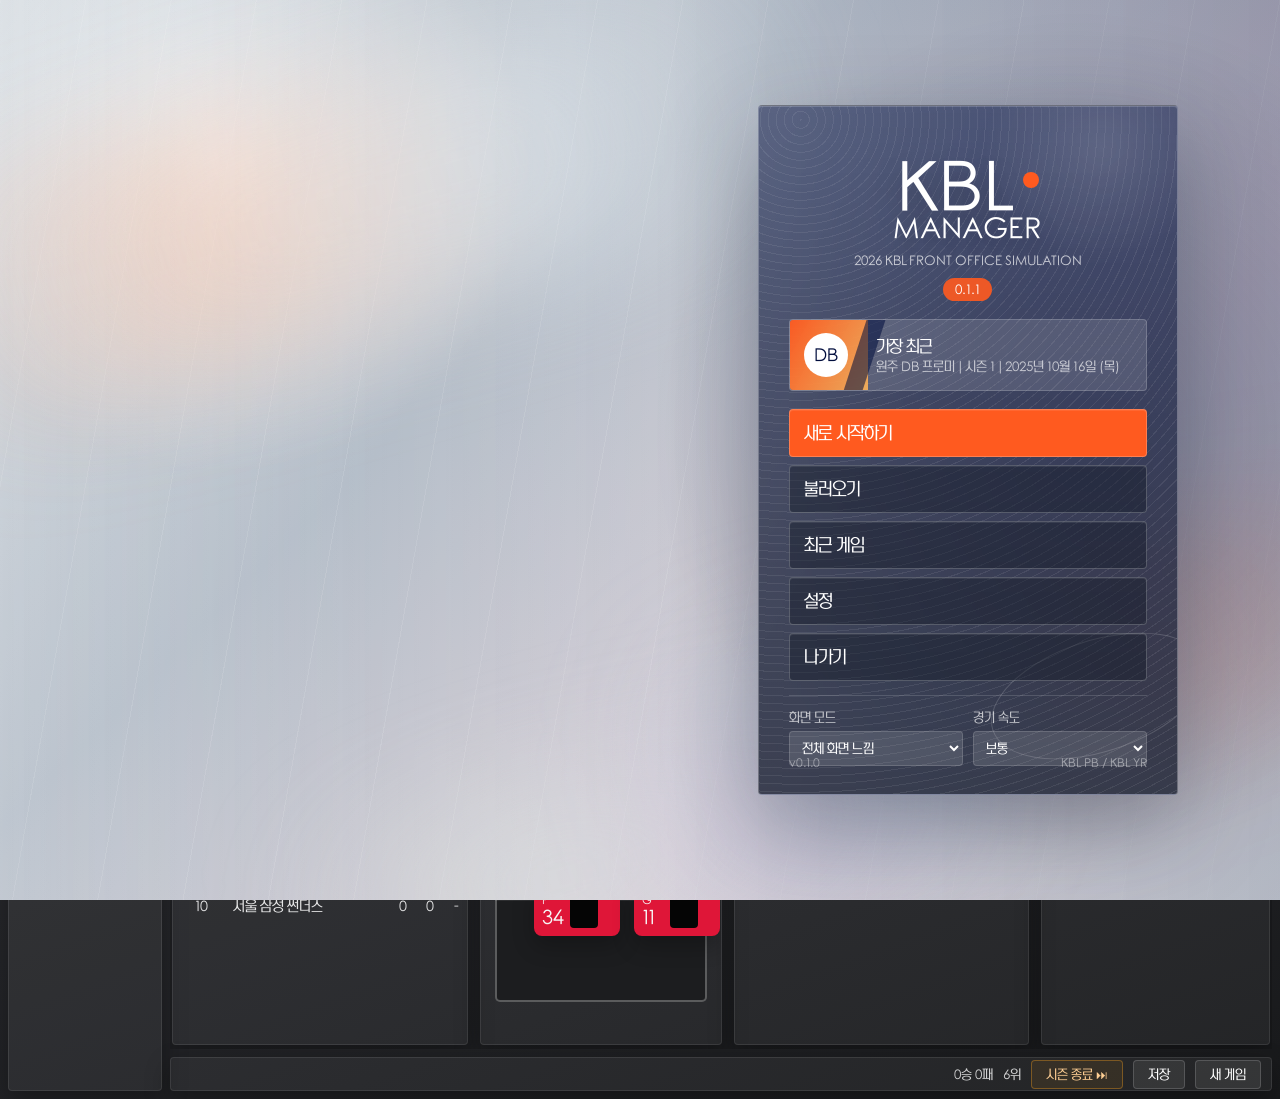
==== commit 0f512ef3: "게임 화면 디자인 개편, 수신함 뉴스 시스템, PWA 실행 환경 추가 - 게임 화면을 떠 있는 카드형 레이아웃으로 재구성하고 팀 컬러 배경 토글 추가 - 수신함을 발신처별(훈련/의" ====
--- a/index.html
+++ b/index.html
@@ -4,6 +4,10 @@
     <meta charset="utf-8" />
     <meta name="viewport" content="width=device-width, initial-scale=1" />
     <title>KBL Manager</title>
+    <link rel="manifest" href="manifest.json" />
+    <meta name="theme-color" content="#000d3d" />
+    <link rel="icon" type="image/png" sizes="32x32" href="icons/favicon-32.png" />
+    <link rel="apple-touch-icon" href="icons/icon-192.png" />
     <link rel="stylesheet" href="styles.css?v=home-roster-1" />
   </head>
   <body>
@@ -179,24 +183,37 @@
           <div class="topbar-status">
             <span id="seasonLabel">시즌 1</span>
             <strong id="dateChip">프리시즌</strong>
-            <button id="advanceDay" class="top-action-button">다음 읽기 ››</button>
-            <button id="playNext" class="top-action-button subtle">다음 경기</button>
-            <button id="finishSeason" class="top-action-button subtle" title="남은 정규시즌+플레이오프를 자동으로 진행">시즌 종료 ⏭</button>
+            <button id="continueButton" class="top-action-button">다음 읽기 ›</button>
           </div>
         </header>
 
         <div class="game-tabs">
-          <button class="tab-button active">수신함</button>
-          <button class="tab-button">소셜 피드</button>
-          <button class="tab-button">뉴스</button>
-          <button class="tab-button">리그 소식</button>
-          <button class="tab-button">세계 소식</button>
-          <button class="tab-button">이적 시장 뉴스</button>
+          <button class="tab-button" data-category="all">수신함</button>
+          <button class="tab-button" data-category="marketing">소셜 피드</button>
+          <button class="tab-button" data-category="sportsnews">뉴스</button>
+          <button class="tab-button" data-category="front">리그 소식</button>
+          <button class="tab-button" data-category="press">세계 소식</button>
+          <button class="tab-button" data-category="scout">이적 시장 뉴스</button>
+          <div class="tab-tools">
+            <button id="lockToggleButton" class="tab-icon-button" title="잠금">
+              <svg viewBox="0 0 24 24" width="16" height="16" fill="none" stroke="currentColor" stroke-width="2" stroke-linecap="round" stroke-linejoin="round">
+                <rect x="4" y="11" width="16" height="10" rx="2"></rect>
+                <path d="M8 11V7a4 4 0 0 1 8 0v4"></path>
+              </svg>
+            </button>
+            <button id="bgChangeButton" class="tab-icon-button" title="배경 화면 변경">
+              <svg viewBox="0 0 24 24" width="16" height="16" fill="none" stroke="currentColor" stroke-width="2" stroke-linecap="round" stroke-linejoin="round">
+                <rect x="3" y="4" width="18" height="16" rx="2"></rect>
+                <circle cx="9" cy="10" r="1.8"></circle>
+                <path d="M21 16l-5.5-5.5a1.5 1.5 0 0 0-2.1 0L4 19"></path>
+              </svg>
+            </button>
+          </div>
         </div>
 
         <div class="game-content-shell">
           <aside class="inbox-panel">
-            <button class="read-next-button">다음 읽기 ››</button>
+            <button id="inboxReadNextButton" class="read-next-button">다음 읽기 ››</button>
             <div class="inbox-filter">
               <span>모든 항목</span>
               <button>≡</button>
@@ -209,6 +226,7 @@
         <footer class="game-footer">
           <span id="recordText">0승 0패</span>
           <strong id="rankText">-위</strong>
+          <button id="finishSeason" class="footer-button subtle" title="남은 정규시즌+플레이오프를 자동으로 진행하고 시즌 데이터를 바로 확인합니다">시즌 종료 ⏭</button>
           <button id="saveGame" class="footer-button">저장</button>
           <button id="resetGame" class="footer-button">새 게임</button>
         </footer>
@@ -259,5 +277,10 @@
     <script src="data/game_players.js?v=1"></script>
     <script src="engine.js?v=1"></script>
     <script src="app.js?v=home-roster-1"></script>
+    <script>
+      if ("serviceWorker" in navigator) {
+        window.addEventListener("load", () => navigator.serviceWorker.register("sw.js").catch(() => {}));
+      }
+    </script>
   </body>
 </html>
--- a/styles.css
+++ b/styles.css
@@ -1,3 +1,10 @@
+@font-face {
+  font-family: "GZMain";
+  src: url("fonts/gzmain.ttf") format("truetype");
+  font-weight: 100 900;
+  font-display: swap;
+}
+
 :root {
   color-scheme: light;
   --ink: #17202a;
@@ -13,23 +20,43 @@
   --gold: #d49a22;
   --green: #287d45;
   --shadow: 0 16px 40px rgba(23, 32, 42, 0.12);
+
+  /* 게임 화면 공용 "떠 있는 카드" 표면 스타일 — 상단바/탭바/좌측바/카드섹션이 전부 동일하게 사용 */
+  --surface-bg: rgba(255, 255, 255, 0.05);
+  --surface-border: rgba(255, 255, 255, 0.09);
+  --surface-shadow: 0 10px 26px rgba(0, 0, 0, 0.32);
+  --surface-radius: 4px;
 }
 
 * {
   box-sizing: border-box;
+}
+
+html {
+  scrollbar-width: none; /* Firefox */
+}
+
+html::-webkit-scrollbar {
+  display: none; /* Chrome/Edge: 화면 가장자리 스크롤바를 숨겨 게임 화면처럼 보이게 함 */
 }
 
 body {
   margin: 0;
   min-width: 320px;
   min-height: 100vh;
+  overflow-x: hidden;
   color: var(--ink);
   background: var(--paper);
   font-family:
+    "GZMain",
     "Segoe UI",
     "Malgun Gothic",
     system-ui,
     sans-serif;
+}
+
+body::-webkit-scrollbar {
+  display: none;
 }
 
 button,
@@ -1769,19 +1796,18 @@
   grid-template-columns: 154px minmax(0, 1fr);
   min-height: 100vh;
   color: #f7f7f7;
-  background:
-    radial-gradient(circle at 8% 18%, rgba(255, 90, 31, 0.12), transparent 22%),
-    linear-gradient(135deg, #17181d, #202024 48%, #15161a);
+  padding: 8px;
+  gap: 8px;
+  background: linear-gradient(160deg, #1c1d20, #26272b 55%, #18191b);
 }
 
 .app-shell .sidebar {
   gap: 12px;
-  padding: 10px 0 14px;
-  border-right: 1px solid rgba(255, 255, 255, 0.08);
-  background:
-    radial-gradient(circle at 18% 20%, rgba(255, 255, 255, 0.08), transparent 14%),
-    repeating-radial-gradient(circle at 12px 12px, rgba(95, 76, 170, 0.28) 0 4px, transparent 4px 22px),
-    #181824;
+  padding: 16px 12px;
+  border: 1px solid var(--surface-border);
+  border-radius: var(--surface-radius);
+  box-shadow: var(--surface-shadow);
+  background: var(--surface-bg);
 }
 
 .club-crest {
@@ -1851,21 +1877,124 @@
   content: "";
 }
 
+/* ── 게임 화면 전용 타이포그래피: 전부 GZMain, 제목/수치류만 굵게 ── */
+.club-title h2,
+.metric-card strong,
+.app-shell .nav-button,
+.club-crest,
+.search-strip strong,
+.topbar-status strong,
+.home-panel h3,
+.panel h3,
+.rating-pill,
+.status-pill {
+  font-family: "GZMain", sans-serif;
+  font-weight: 700;
+}
+
+/* ── 게임 화면 전반 다듬기: 부드러운 전환, 카드 입체감, 인터랙션 피드백 ── */
+.app-shell .nav-button,
+.top-action-button,
+.footer-button,
+.mini-button,
+.tab-button,
+.plink,
+.squad-tag,
+.rating-pill,
+.status-pill,
+input,
+select {
+  transition: background-color 0.15s ease, border-color 0.15s ease, color 0.15s ease,
+    box-shadow 0.15s ease, transform 0.1s ease, opacity 0.15s ease;
+}
+
+.app-shell .nav-button.active::after {
+  transition: none;
+}
+
+.club-crest {
+  box-shadow: 0 10px 22px rgba(0, 0, 0, 0.35);
+}
+
+.home-panel {
+  border: 1px solid var(--surface-border);
+}
+
+.home-panel table tbody tr:hover,
+.table-wrap table tbody tr:hover {
+  background: rgba(255, 255, 255, 0.035);
+}
+
+.rating-pill,
+.status-pill,
+.squad-tag {
+  box-shadow: 0 2px 6px rgba(0, 0, 0, 0.25);
+}
+
+/* 상단바 통합 진행 버튼 */
+.top-action-button {
+  border-radius: 6px;
+  box-shadow: 0 6px 16px rgba(201, 134, 35, 0.28);
+}
+
+.top-action-button:hover {
+  filter: brightness(1.08);
+  box-shadow: 0 8px 20px rgba(201, 134, 35, 0.38);
+}
+
+.top-action-button:active {
+  transform: translateY(1px) scale(0.99);
+  box-shadow: 0 3px 10px rgba(201, 134, 35, 0.28);
+}
+
+.footer-button {
+  padding: 6px 14px;
+  border-radius: 5px;
+}
+
+.footer-button:hover {
+  border-color: rgba(255, 255, 255, 0.32);
+  background: rgba(255, 255, 255, 0.14);
+}
+
+.footer-button.subtle {
+  border-color: rgba(255, 165, 31, 0.35);
+  color: #ffcf94;
+  background: rgba(255, 165, 31, 0.08);
+}
+
+.footer-button.subtle:hover {
+  border-color: rgba(255, 165, 31, 0.6);
+  background: rgba(255, 165, 31, 0.16);
+  color: #fff;
+}
+
+.mini-button:hover {
+  filter: brightness(1.1);
+}
+
+.app-shell .nav-button:hover {
+  background: rgba(255, 255, 255, 0.1);
+}
+
 .main-panel {
   display: grid;
   grid-template-rows: auto auto minmax(0, 1fr) auto;
-  min-height: 100vh;
+  gap: 8px;
+  min-height: 0;
   padding: 0;
-  background: #1c1d20;
+  background: transparent;
 }
 
 .game-topbar {
   display: grid;
-  grid-template-columns: 300px minmax(0, 1fr) 330px;
+  grid-template-columns: 280px minmax(0, 1fr) 270px;
   align-items: center;
   min-height: 52px;
-  border-bottom: 1px solid rgba(255, 255, 255, 0.08);
-  background: rgba(18, 18, 20, 0.96);
+  border: 1px solid var(--surface-border);
+  border-radius: var(--surface-radius);
+  box-shadow: var(--surface-shadow);
+  background: var(--surface-bg);
 }
 
 .club-title {
@@ -1901,6 +2030,7 @@
 
 .topbar-status {
   display: flex;
+  flex-wrap: nowrap;
   align-items: center;
   justify-content: flex-end;
   gap: 10px;
@@ -1910,11 +2040,13 @@
 .topbar-status span {
   color: rgba(255, 255, 255, 0.7);
   font-size: 12px;
+  white-space: nowrap;
 }
 
 .topbar-status strong {
   color: #ffa51f;
-  font-size: 16px;
+  font-size: 15px;
+  white-space: nowrap;
 }
 
 .top-action-button {
@@ -1924,6 +2056,7 @@
   color: #fff;
   background: linear-gradient(180deg, #c98623, #a86911);
   font-weight: 900;
+  white-space: nowrap;
 }
 
 .top-action-button.subtle {
@@ -1937,8 +2070,10 @@
   gap: 20px;
   min-height: 38px;
   padding: 0 12px;
-  border-bottom: 1px solid rgba(255, 255, 255, 0.08);
-  background: #1b1b1e;
+  border: 1px solid var(--surface-border);
+  border-radius: var(--surface-radius);
+  box-shadow: var(--surface-shadow);
+  background: var(--surface-bg);
 }
 
 .tab-button {
@@ -1954,9 +2089,41 @@
   border-bottom-color: #ffa51f;
 }
 
+.tab-tools {
+  display: flex;
+  align-items: center;
+  gap: 6px;
+  margin-left: auto;
+}
+
+.tab-icon-button {
+  display: flex;
+  align-items: center;
+  justify-content: center;
+  width: 28px;
+  height: 28px;
+  border: 0;
+  border-radius: 7px;
+  background: transparent;
+  color: rgba(255, 255, 255, 0.75);
+  font-size: 14px;
+  cursor: pointer;
+}
+
+.tab-icon-button:hover {
+  background: rgba(255, 255, 255, 0.08);
+  color: #fff;
+}
+
+.tab-icon-button.active {
+  background: color-mix(in srgb, var(--team-color, #ffa51f) 35%, transparent);
+  color: #fff;
+}
+
 .game-content-shell {
   display: grid;
   grid-template-columns: 320px minmax(0, 1fr);
+  gap: 8px;
   min-height: 0;
 }
 
@@ -1970,9 +2137,12 @@
 
 .inbox-panel {
   min-height: 0;
+  min-width: 0;
   padding: 14px 12px;
-  border-right: 1px solid rgba(255, 255, 255, 0.08);
-  background: #191a1d;
+  border: 1px solid var(--surface-border);
+  border-radius: var(--surface-radius);
+  box-shadow: var(--surface-shadow);
+  background: var(--surface-bg);
 }
 
 .read-next-button {
@@ -2009,48 +2179,96 @@
 }
 
 .inbox-item {
+  display: block;
+  width: 100%;
+  min-width: 0;
+  box-sizing: border-box;
   border: 0;
-  border-left: 4px solid transparent;
+  border-left: 4px solid var(--sender-color, transparent);
   padding: 12px;
   color: #fff;
   text-align: left;
   background: transparent;
+  cursor: pointer;
 }
 
 .inbox-item + .inbox-item {
   border-top: 1px solid rgba(255, 255, 255, 0.07);
 }
 
+.inbox-item:hover {
+  background: rgba(255, 255, 255, 0.045);
+}
+
 .inbox-item.active {
-  border-left-color: #ffa51f;
   background: rgba(154, 111, 42, 0.42);
 }
 
 .inbox-item span {
   display: flex;
+  align-items: center;
   justify-content: space-between;
   gap: 10px;
-  color: rgba(255, 255, 255, 0.84);
+  color: var(--sender-color, rgba(255, 255, 255, 0.84));
+  font-size: 11px;
+  font-weight: 700;
+  text-transform: uppercase;
+  letter-spacing: 0.02em;
+}
+
+.inbox-item em {
+  color: #ffa51f;
+  font-style: normal;
+  font-size: 11px;
+  text-transform: none;
+  font-weight: 700;
+}
+
+.inbox-item .inbox-item-title {
+  display: block;
+  margin-top: 5px;
+  color: #fff;
+  font-size: 13.5px;
+  font-weight: 700;
+}
+
+.inbox-item.unread .inbox-item-title::before {
+  content: "";
+  display: inline-block;
+  width: 6px;
+  height: 6px;
+  margin-right: 6px;
+  border-radius: 999px;
+  background: #ffa51f;
+}
+
+.inbox-item p {
+  margin: 4px 0 0;
+  color: rgba(255, 255, 255, 0.65);
   font-size: 12px;
-}
-
-.inbox-item em {
-  color: #fff;
-  font-style: normal;
-}
-
-.inbox-item p {
-  margin: 6px 0 0;
-  line-height: 1.35;
+  line-height: 1.4;
+  overflow: hidden;
+  text-overflow: ellipsis;
+  white-space: nowrap;
 }
 
 .view-root {
   min-width: 0;
-  padding: 28px 20px 30px;
-  background:
-    linear-gradient(90deg, rgba(255, 255, 255, 0.02), transparent 26%),
-    #1d1e20;
+  padding: 4px 2px;
+  background: transparent;
   overflow: auto;
+}
+
+/* BG 아이콘 토글: 현재 팀 아이덴티티 컬러를 반영한 그라디언트 배경.
+   상단바/탭바/좌측바/카드들은 전부 반투명 --surface-bg라서 이 캔버스 색 위에서
+   자연스럽게 같이 물듭니다 (별도 오버라이드 불필요). */
+.app-shell.team-bg {
+  background: linear-gradient(
+    160deg,
+    color-mix(in srgb, var(--team-color, #666) 45%, #1c1d20),
+    color-mix(in srgb, var(--team-color, #666) 20%, #26272b) 55%,
+    #15161a
+  );
 }
 
 .mail-article {
@@ -2191,9 +2409,11 @@
   justify-content: flex-end;
   gap: 10px;
   min-height: 34px;
-  border-top: 1px solid rgba(255, 255, 255, 0.08);
+  border: 1px solid var(--surface-border);
+  border-radius: var(--surface-radius);
+  box-shadow: var(--surface-shadow);
   padding: 0 10px;
-  background: rgba(18, 18, 20, 0.96);
+  background: var(--surface-bg);
   color: rgba(255, 255, 255, 0.8);
   font-size: 12px;
 }
@@ -2224,8 +2444,9 @@
 .home-schedule,
 .home-news,
 .home-panel {
-  border-radius: 5px;
-  background: #202123;
+  border-radius: var(--surface-radius);
+  background: var(--surface-bg);
+  box-shadow: var(--surface-shadow);
 }
 
 .home-versus {
@@ -2598,8 +2819,10 @@
 .view-root .lineup-slot,
 .view-root .tactic-box,
 .view-root .metric-card {
-  background: #242628;
-  border-color: rgba(255, 255, 255, 0.12);
+  background: var(--surface-bg);
+  border-color: var(--surface-border);
+  border-radius: var(--surface-radius);
+  box-shadow: var(--surface-shadow);
   color: rgba(255, 255, 255, 0.88);
 }
 
